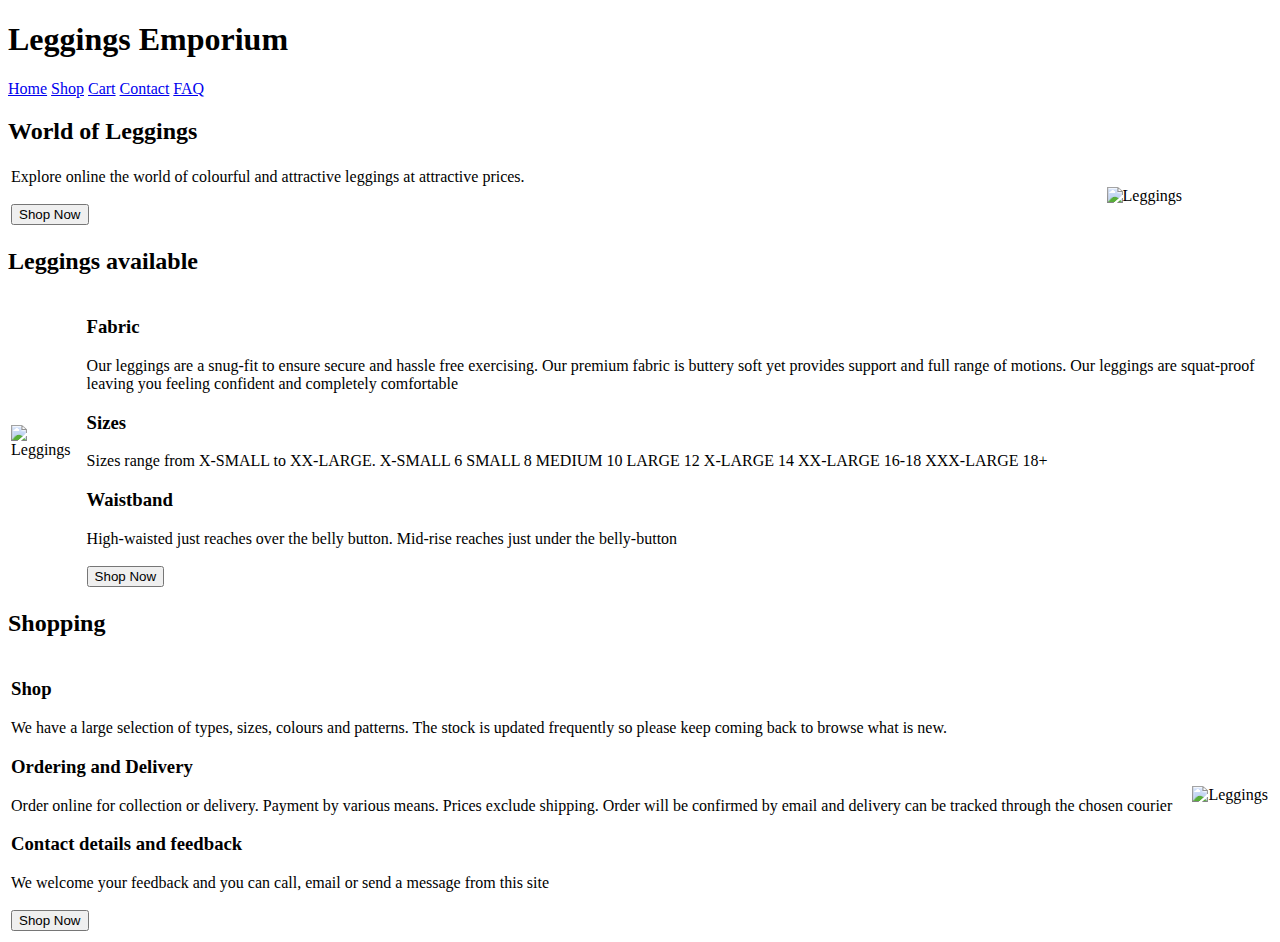
==== index.html @ 8e3c3dce "Add files via upload" ====
﻿<!DOCTYPE html>
<html>
<head>
    <title>Leggings Emporium</title>
    <link rel="icon" type="image/x-icon" href="ïmages/favicon.jpg">
    <link rel="stylesheet" href="css/style.css">
    <!--<script src="js/main.js" async></script>-->
</head>
<body>
    <header>
        <h1>Leggings Emporium</h1>
        <!--<div class="cart-icon">-->
            <!--<i class="shopping-cart"></i>-->
            <!--<span class="cart-count">0</span>
        </div>-->
    </header>
    <nav>
        <a href="index.html">Home</a>
        <a href="shop.html">Shop</a>
        <a href="cart.html">Cart</a>
        <a href="#">Contact</a>
        <a href="#">FAQ</a>
    </nav>
    <main>
        <h2>World of Leggings</h2>
        <table style="width: 100%">
            <tr>
                <td>
                    Explore online the world of colourful and attractive leggings at
                    attractive prices.
                    <br><br>
                    <a href="shop.html"><button>Shop Now</button></a>
                    <br>
                </td>
                <td>
                    <img alt="Leggings" src="ïmages/SImone1a.jpeg" height="400">
                </td>
            </tr>
        </table>
        <h2>Leggings available</h2>
        <table style="width: 100%">
            <tr>
                <td>
                    <img alt="Leggings" src="ïmages/Simone 2a.png" height="400">
                </td>
                <td>
                    <div class="leggings">
                        <h3>Fabric</h3>

                        Our leggings are a snug-fit to ensure secure and hassle free exercising.
                        Our premium fabric is buttery soft yet provides support and full range of motions.
                        Our leggings are squat-proof leaving you feeling confident and completely comfortable

                        <h3>Sizes</h3>

                        Sizes range from X-SMALL to XX-LARGE.

                        X-SMALL	    6
                        SMALL	    8
                        MEDIUM	    10
                        LARGE	    12
                        X-LARGE	    14
                        XX-LARGE	16-18
                        XXX-LARGE	18+

                        <h3>Waistband</h3>

                        High-waisted just reaches over the belly button.
                        Mid-rise reaches just under the belly-button
                    </div>
                    <br>
                    <a href="shop.html"><button>Shop Now</button></a>
                    <br>
                </td>
            </tr>
        </table>
        <h2>Shopping</h2>
        <table style="width: 100%">
            <tr>
                <td>
                    <div class="leggings">
                        <h3>Shop</h3>

                        We have a large selection of types, sizes, colours and patterns.
                        The stock is updated frequently so please keep coming back to browse what is new.

                        <h3>Ordering and Delivery</h3>

                        Order online for collection or delivery. Payment by various means.
                        Prices exclude shipping. Order will be confirmed by email and delivery can be tracked through the chosen courier

                        <h3> Contact details and feedback</h3>

                        We welcome your feedback and you can call, email or send a message from this site

                    </div>
                    <br>
                    <a href="shop.html"><button>Shop Now</button></a>
                    <br>
                </td>
                <td>
                    <img alt="Leggings" src="ïmages/Simone3a.jpeg" height="400">
                </td>
            </tr>
        </table>


        <!--<table style="width: 100%">
        <tr>
            <td style="width: 286px">
                <img alt="Leggings 2" height="369" src="ïmages/Leggings Black.jpeg" width="278" />
            </td>
            <td style="width: 285px">
                <img alt="Leggings 1" src="ïmages/Leggings Red.jpeg" width="278" />
            </td>
            <td style="width: 188px">
                <img alt="Leggings 3" src="ïmages/Leggings Red.jpeg" width="278" />
            </td>
            <td>&nbsp;</td>
        </tr>
        <tr>
            <td style="width: 286px">Desciption</td>
            <td style="width: 285px">Description</td>
            <td style="width: 285px">Description</td>
            <td>&nbsp;</td>
        </tr>
        <tr>
            <td style="width: 286px">92% Polyester, 8% Spandex</td>
            <td style="width: 285px">Elastic waistband", 2" waist seam</td>
            <td style="width: 285px">&nbsp;</td>
            <td>&nbsp;</td>
        </tr>
        <tr>
            <td style="width: 286px">Size</td>
            <td style="width: 285px">Size </td>
            <td style="width: 285px">Size </td>
            <td>&nbsp;</td>
        </tr>
        <tr>
            <td style="width: 286px">R299</td>
            <td style="width: 285px">R199</td>
            <td style="width: 285px">R399</td>
            <td>&nbsp;</td>
        </tr>
        <tr>
            <td style="width: 286px">
                <div class="product">
                    <label for="stock1">Stock:</label>
                    <input type="text" id="stock1" name="stock1" value="30" size="3" style="background-color:ButtonFace; border:medium" readonly>
                    <label for="quantity1">Qty:</label>
                    <input type="number" id="quantity1" name="quantity1" value="1" min="0" max="999">
                    <button class="max-qty" data-name="Leggings 1">Max</button>
                    <button class="add-to-cart" data-price="199" data-name="Leggings 1">Add to Cart</button>
                </div>
            </td>
            <td style="width: 285px">
                <div class="product">
                    <label for="stock2">Stock:</label>
                    <input type="text" id="stock2" name="stock2" value="5" size="3" style="background-color:ButtonFace; border:medium" readonly>
                    <label for="quantity2">Qty:</label>
                    <input type="number" id="quantity2" name="quantity2" value="1" min="0" max="999">
                    <button class="max-qty" data-name="Leggings 2">Max</button>
                    <button class="add-to-cart" data-price="299" data-name="Leggings 2">Add to Cart</button>
                </div>
            </td>
            <td style="width: 286px">
                <div class="product">
                    <label for="stock3">Stock:</label>
                    <input type="text" id="stock3" name="stock3" value="15" size="3" style="background-color:ButtonFace; border:medium" readonly>
                    <label for="quantity3">Qty:</label>
                    <input type="number" id="quantity3" name="quantity3" value="1" min="0" max="999">
                    <button class="max-qty" data-name="Leggings 3">Max</button>
                    <button class="add-to-cart" data-price="299" data-name="Leggings 3">Add to Cart</button>
                </div>
            </td>
            <td>&nbsp;</td>
        </tr>
        <tr>
            <td style="width: 286px">
            </td>
            <td style="width: 285px">
            </td>
            <td style="width: 285px">&nbsp;</td>
            <td>&nbsp;</td>
        </tr>
    </table>-->
    <!--<div class="cart">
        <h2>Shopping Cart</h2>
        <div class="cart-items">
            Cart items will be added here dynamically
        </div>
        <p>Total: R0</p>
        <a href="cart.html"><button>Checkout</button></a>
    </div>-->
    </main>
</body>
</html>
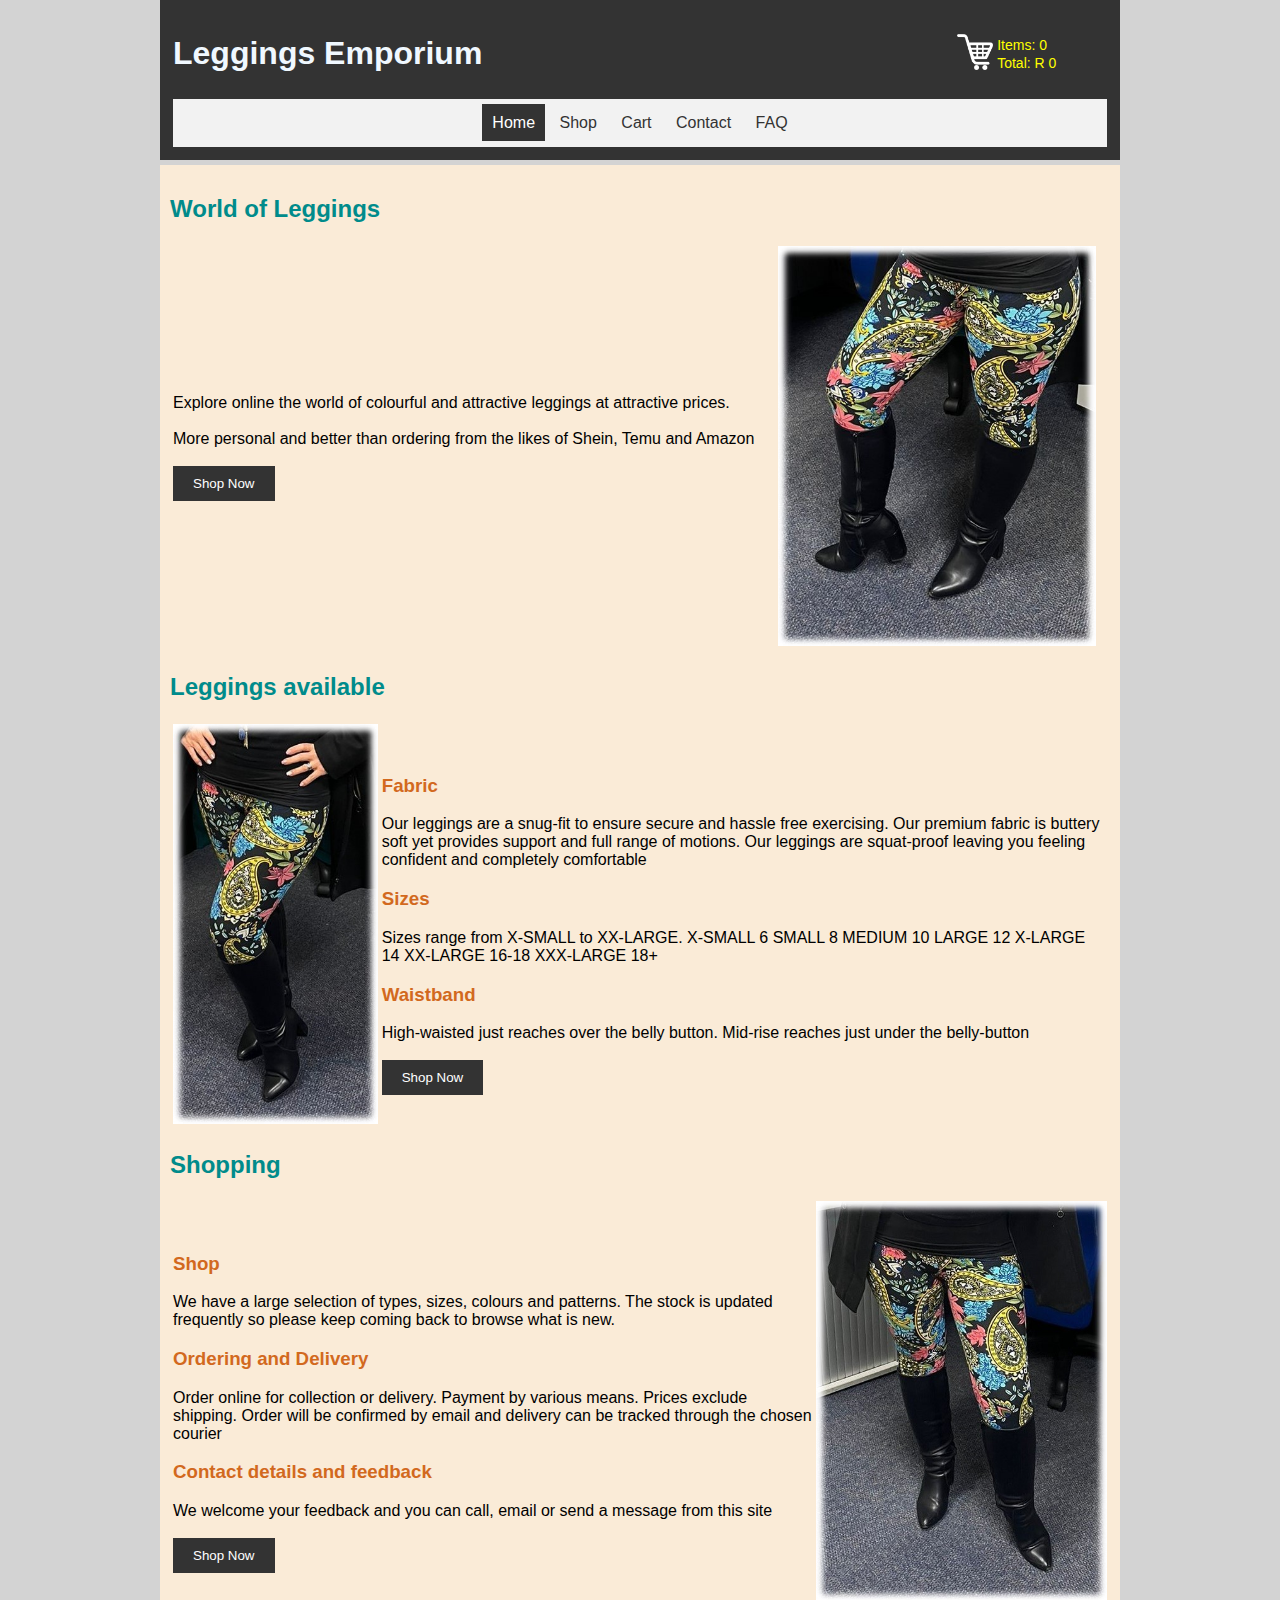
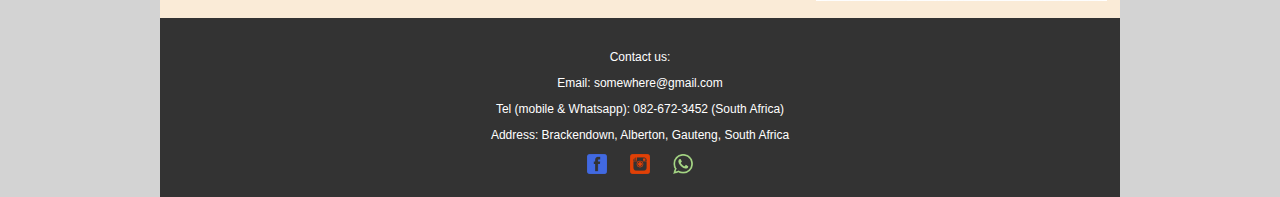
==== commit 3788d366: "Add files via upload" ====
--- a/index.html
+++ b/index.html
@@ -4,23 +4,37 @@
     <title>Leggings Emporium</title>
     <link rel="icon" type="image/x-icon" href="ïmages/favicon.jpg">
     <link rel="stylesheet" href="css/style.css">
-    <!--<script src="js/main.js" async></script>-->
+    <link rel="stylesheet" href="css/shop.css">
 </head>
 <body>
     <header>
-        <h1>Leggings Emporium</h1>
-        <!--<div class="cart-icon">-->
-            <!--<i class="shopping-cart"></i>-->
-            <!--<span class="cart-count">0</span>
-        </div>-->
+        <table width="100%">
+            <tr>
+                <td>
+                    <h1>Leggings Emporium</h1>
+                </td>
+                <td class="cart-pic">
+                    <a href="cart.html"><img src="ïmages/shopping-cart-64.png"></a>
+                </td>
+                <td class="cart-status">
+                    <span class="cart-count">Items: 0</span>
+                    <br />
+                    <span class="total">Total: R 0 </span>
+                </td>
+            </tr>
+            <tr>
+                <td colspan="3">
+                    <nav>
+                        <a class="active" href="index.html">Home</a>
+                        <a href="shop.html">Shop</a>
+                        <a href="cart.html">Cart</a>
+                        <a href="#">Contact</a>
+                        <a href="#">FAQ</a>
+                    </nav>
+                </td>
+            </tr>
+        </table>
     </header>
-    <nav>
-        <a href="index.html">Home</a>
-        <a href="shop.html">Shop</a>
-        <a href="cart.html">Cart</a>
-        <a href="#">Contact</a>
-        <a href="#">FAQ</a>
-    </nav>
     <main>
         <h2>World of Leggings</h2>
         <table style="width: 100%">
@@ -28,12 +42,14 @@
                 <td>
                     Explore online the world of colourful and attractive leggings at
                     attractive prices.
+                    <br /><br />
+                    More personal and better than ordering from the likes of Shein, Temu and Amazon
                     <br><br>
-                    <a href="shop.html"><button>Shop Now</button></a>
+                    <a href="shop.html"><button class="shop-page">Shop Now</button></a>
                     <br>
                 </td>
                 <td>
-                    <img alt="Leggings" src="ïmages/SImone1a.jpeg" height="400">
+                    <img alt="Leggings" src="ïmages/Picture2.jpg" height="400">
                 </td>
             </tr>
         </table>
@@ -41,7 +57,7 @@
         <table style="width: 100%">
             <tr>
                 <td>
-                    <img alt="Leggings" src="ïmages/Simone 2a.png" height="400">
+                    <img alt="Leggings" src="ïmages/Picture1.jpg" height="400">
                 </td>
                 <td>
                     <div class="leggings">
@@ -69,7 +85,7 @@
                         Mid-rise reaches just under the belly-button
                     </div>
                     <br>
-                    <a href="shop.html"><button>Shop Now</button></a>
+                    <a href="shop.html"><button class="shop-page">Shop Now</button></a>
                     <br>
                 </td>
             </tr>
@@ -95,103 +111,37 @@
 
                     </div>
                     <br>
-                    <a href="shop.html"><button>Shop Now</button></a>
+                    <a href="shop.html"><button class="shop-page">Shop Now</button></a>
                     <br>
                 </td>
                 <td>
-                    <img alt="Leggings" src="ïmages/Simone3a.jpeg" height="400">
+                    <img alt="Leggings" src="ïmages/Picture4.jpg" height="400">
                 </td>
             </tr>
         </table>
-
-
-        <!--<table style="width: 100%">
-        <tr>
-            <td style="width: 286px">
-                <img alt="Leggings 2" height="369" src="ïmages/Leggings Black.jpeg" width="278" />
-            </td>
-            <td style="width: 285px">
-                <img alt="Leggings 1" src="ïmages/Leggings Red.jpeg" width="278" />
-            </td>
-            <td style="width: 188px">
-                <img alt="Leggings 3" src="ïmages/Leggings Red.jpeg" width="278" />
-            </td>
-            <td>&nbsp;</td>
-        </tr>
-        <tr>
-            <td style="width: 286px">Desciption</td>
-            <td style="width: 285px">Description</td>
-            <td style="width: 285px">Description</td>
-            <td>&nbsp;</td>
-        </tr>
-        <tr>
-            <td style="width: 286px">92% Polyester, 8% Spandex</td>
-            <td style="width: 285px">Elastic waistband", 2" waist seam</td>
-            <td style="width: 285px">&nbsp;</td>
-            <td>&nbsp;</td>
-        </tr>
-        <tr>
-            <td style="width: 286px">Size</td>
-            <td style="width: 285px">Size </td>
-            <td style="width: 285px">Size </td>
-            <td>&nbsp;</td>
-        </tr>
-        <tr>
-            <td style="width: 286px">R299</td>
-            <td style="width: 285px">R199</td>
-            <td style="width: 285px">R399</td>
-            <td>&nbsp;</td>
-        </tr>
-        <tr>
-            <td style="width: 286px">
-                <div class="product">
-                    <label for="stock1">Stock:</label>
-                    <input type="text" id="stock1" name="stock1" value="30" size="3" style="background-color:ButtonFace; border:medium" readonly>
-                    <label for="quantity1">Qty:</label>
-                    <input type="number" id="quantity1" name="quantity1" value="1" min="0" max="999">
-                    <button class="max-qty" data-name="Leggings 1">Max</button>
-                    <button class="add-to-cart" data-price="199" data-name="Leggings 1">Add to Cart</button>
-                </div>
-            </td>
-            <td style="width: 285px">
-                <div class="product">
-                    <label for="stock2">Stock:</label>
-                    <input type="text" id="stock2" name="stock2" value="5" size="3" style="background-color:ButtonFace; border:medium" readonly>
-                    <label for="quantity2">Qty:</label>
-                    <input type="number" id="quantity2" name="quantity2" value="1" min="0" max="999">
-                    <button class="max-qty" data-name="Leggings 2">Max</button>
-                    <button class="add-to-cart" data-price="299" data-name="Leggings 2">Add to Cart</button>
-                </div>
-            </td>
-            <td style="width: 286px">
-                <div class="product">
-                    <label for="stock3">Stock:</label>
-                    <input type="text" id="stock3" name="stock3" value="15" size="3" style="background-color:ButtonFace; border:medium" readonly>
-                    <label for="quantity3">Qty:</label>
-                    <input type="number" id="quantity3" name="quantity3" value="1" min="0" max="999">
-                    <button class="max-qty" data-name="Leggings 3">Max</button>
-                    <button class="add-to-cart" data-price="299" data-name="Leggings 3">Add to Cart</button>
-                </div>
-            </td>
-            <td>&nbsp;</td>
-        </tr>
-        <tr>
-            <td style="width: 286px">
-            </td>
-            <td style="width: 285px">
-            </td>
-            <td style="width: 285px">&nbsp;</td>
-            <td>&nbsp;</td>
-        </tr>
-    </table>-->
-    <!--<div class="cart">
-        <h2>Shopping Cart</h2>
-        <div class="cart-items">
-            Cart items will be added here dynamically
-        </div>
-        <p>Total: R0</p>
-        <a href="cart.html"><button>Checkout</button></a>
-    </div>-->
     </main>
+    <footer>
+        <p>Contact us:</p>
+        <p>Email: somewhere@gmail.com</p>
+        <p>Tel (mobile & Whatsapp): 082-672-3452 (South Africa)<p>
+        <p>Address: Brackendown, Alberton, Gauteng, South Africa</p>
+        <a href="#"><img src="ïmages/facebook-3-xl.png" width="20" /></a>
+        <a href="#"><img src="ïmages/instagram-3-xl.png" width="20" /></a>
+        <a href="#"><img src="ïmages/whatsapp-xl.png" width="20" /></a>
+    </footer>
+    <script defer>
+        window.addEventListener('load', function () {
+            const input2 = document.querySelector(".cart-count");
+            const input3 = document.querySelector(".total");
+            if (window.sessionStorage.getItem('inputValue1') != null) {
+                input2.innerHTML = window.sessionStorage.getItem('inputValue1');
+                input3.innerHTML = window.sessionStorage.getItem('inputValue2');
+            }
+            else {
+                window.sessionStorage.setItem('inputValue1', input2.innerHTML);
+                window.sessionStorage.setItem('inputValue2', input3.innerHTML);
+            }
+        });
+    </script>
 </body>
 </html>--- a/css/style.css
+++ b/css/style.css
@@ -0,0 +1,204 @@
+﻿html {
+    background-color:lightgray;
+}
+body {
+    /*position: relative;*/
+    font-family: Arial, sans-serif;
+    margin: auto;
+    padding: 0;
+    max-width: 960px;
+}
+
+main {
+    padding: 10px;
+    margin-top: 165px;
+    background-color: antiquewhite;
+}
+
+header {
+    position: fixed;
+    top: 0;
+/*    left: 10px;
+    max-width: 940px;*/
+    width: 940px;
+    background-color: #333;
+    color: aliceblue;
+    height: 140px;
+    padding: 10px;
+    display: flex;
+/*    justify-content: space-between;
+    justify-content: center;
+    align-items: center;*/
+    z-index: 999;
+}
+
+.header-image {
+/*    width: 940px;
+    height: 120px;
+    margin:auto;
+    padding: 10px;*/
+/*    background-image: url(../images/Leggingsheader.png);
+    background-size: contain;
+    background-repeat: no-repeat;*/
+    /*opacity: 0.7;*/
+}
+
+nav {
+    background-color: #f2f2f2;
+    padding: 15px;
+    text-align: center;
+}
+    nav a {
+        color: #333;
+        text-decoration: none;
+        padding: 10px;
+    }
+        nav a:hover {
+            background-color: #333;
+            /*padding: 10px;*/
+            color: #fff;
+        }
+        nav a.active {
+            background-color: #333;
+            padding: 10px;
+            color: #fff;
+        }
+
+
+
+h1 {
+    /*text-align:left;*/
+}
+
+h2 {
+    color:darkcyan;
+}
+
+h3 {
+    color:chocolate;
+}
+.shop-page {
+    background-color: #333;
+    color: #fff;
+    border: none;
+    padding: 10px 20px;
+    cursor: pointer;
+}
+
+footer {
+    position: relative;
+    bottom: 0;
+    left: 0;
+    max-width: 960px;
+    background-color: #333;
+    color: #fff;
+    padding: 20px;
+    text-align: center;
+    font-size: 12px;
+}
+
+    footer a {
+        color: #fff;
+        text-decoration: none;
+        margin: 0 10px;
+    }
+
+.cart-itemlist {
+    /*text-align:center;*/
+    vertical-align: top;
+    padding-left: 20px;
+    background-color: #f2f2f2;
+}
+
+.checkout {
+    background-color: #f2f2f2;
+    padding: 5px;
+    text-align: left;
+    width: 95%;
+}
+
+    .checkout h2 {
+        margin-top: 0;
+    }
+
+    .checkout label {
+        display: block;
+        margin-top: 10px;
+        margin-bottom: 0px;
+        font-size: 14px;
+    }
+
+    .checkout input,
+    .checkout select {
+        width: 80%;
+        height: 10px;
+        padding: 10px;
+        margin-bottom: 0px;
+        border: 1px solid #ccc;
+        border-radius: 4px;
+    }
+
+    .checkout button {
+        background-color: #333;
+        color: #fff;
+        border: none;
+        padding: 10px 20px;
+        cursor: pointer;
+    }
+
+.checkoutcol{
+    vertical-align: top;
+}
+
+.cart-totals {
+    width: 40%;
+    padding-top: 20px;
+    margin-left: 230px;
+}
+.t_price, .t_items, .t_wgtper, .t_wgt, .t_del, .t_all {
+    text-align: right;
+}
+
+.t_all {
+    font-weight: bold;
+}
+.payment {
+    background-color: #f2f2f2;
+    padding: 5px;
+    text-align: left;
+    width: 30%;
+}
+
+    .payment h2 {
+        margin-top: 0;
+    }
+
+    .payment label {
+        display: block;
+        margin-top:10px;
+        margin-bottom: 0px;
+        font-size: 14px;
+    }
+
+    .payment input,
+    .payment select {
+        width: 80%;
+        padding: 0px;
+        margin-bottom: 0px;
+        border: 1px solid #ccc;
+        border-radius: 4px;
+    }
+
+#card-number, #expiration-date, #cvv {
+    height: 30px;
+    
+}
+
+    .payment button {
+        background-color: #333;
+        color: #fff;
+        border: none;
+        padding: 10px 20px;
+        cursor: pointer;
+    }
+
--- a/css/shop.css
+++ b/css/shop.css
@@ -0,0 +1,206 @@
+﻿
+.image-grid {
+    display: grid;
+    grid-template-columns: repeat(auto-fit, minmax(200px, 1fr));
+    grid-gap: 20px;
+    padding: 20px;
+}
+
+.product {
+    border: 1px solid #ddd;
+    padding: 10px;
+    text-align: center;
+    margin-bottom: 20px;
+}
+
+    .product img {
+        max-width: 100%;
+        height: auto;
+    }
+
+.description {
+    font-size: 12px;
+    color: #666;
+    margin-bottom: 2px;
+}
+
+.additional-text {
+    font-size: 12px;
+    color: #888;
+    margin-bottom: 0px;
+}
+
+.size {
+    font-size: 12px;
+    color: #888;
+    margin-bottom: 0px;
+}
+
+.price {
+    font-size: 14px;
+    font-weight: bold;
+    color: #4CAF50;
+    margin-bottom: 0px;
+}
+
+.stock {
+    font-size: 14px;
+    font-weight: bold;
+    color: #4CAF50;
+    margin-bottom: 0px;
+}
+
+input {
+    border-width: 1px;
+    /*background-color: ButtonFace;*/
+}
+.max-qty {
+    margin-left: 2px;
+    height: 25px;
+    padding: 6px 6px;
+    font-size: 12px;
+    background-color: lightseagreen;
+    color: black;
+    border: none;
+    cursor: pointer;
+}
+
+.reset {
+    margin-left: 2px;
+    padding: 6px 6px;
+    height: 25px;
+    font-size: 12px;
+    background-color: lightseagreen;
+    color: black;
+    border: none;
+    cursor: pointer;
+}
+    .reset.active {
+        color: greenyellow
+    }
+
+.add-to-cart {
+    background-image: url(../images/shopping-cart.png);
+    padding: 6px 6px;
+    font-size: 12px;
+    background-color: lightcoral;
+    color: black;
+    border: none;
+    cursor: pointer;
+}
+
+.image-container {
+    display: flex;
+    flex-direction: column;
+    align-items: center;
+    text-align: center;
+}
+
+    .image-container img {
+        max-width: 100%;
+        height: 300px;
+        margin-bottom: 10px;
+    }
+
+    .image-container p {
+        margin: 5px 0;
+    }
+
+    .image-container button {
+        margin-top: 5px;
+    }
+.intro {
+    font-size: 14px;
+}
+.cart-status {
+    color: aqua;
+    text-align: left;
+    /*border: dotted;*/
+    width: 12%;
+}
+
+.cart-amt {
+    font-size: 12px;
+}
+
+.cart-pic {
+    text-align: right;
+    /*border:dotted;*/
+    width: 10%;
+}
+    .cart-pic img {
+        width: 36px;
+    }
+
+.cart-icon {
+    font-size: 24px;
+    cursor: pointer;
+}
+
+
+.cart-count {
+    color:yellow;
+    font-size:14px;
+}
+
+.total {
+    color: yellow;
+    font-size: 14px;
+}
+
+.cart {
+    background-color: #f2f2f2;
+    padding: 20px;
+    text-align: right;
+}
+
+    .cart button {
+        background-color: #333;
+        color: #fff;
+        border: none;
+        padding: 10px 20px;
+        cursor: pointer;
+    }
+
+.cart-items {
+    text-align: left;
+    margin-bottom: 20px;
+}
+
+    .cart-items p {
+        margin: 5px 0;
+        display: flex;
+        justify-content: space-between;
+        align-items: center;
+    }
+
+        .cart-items p span {
+            margin-right: 10px;
+        }
+
+        .cart-items p button {
+            background-color: #c00;
+            color: #fff;
+            border: none;
+            padding: 5px 10px;
+            cursor: pointer;
+        }
+
+.sort-options {
+    margin: 0px;
+    text-align: center;
+}
+
+    .sort-options button {
+        padding: 6px 6px;
+        font-size: 14px;
+        background-color: lightseagreen;
+        color: white;
+        border: none;
+        cursor: pointer;
+        margin: 0 5px;
+    }
+
+        .sort-options button.active {
+            color: greenyellow;
+        }
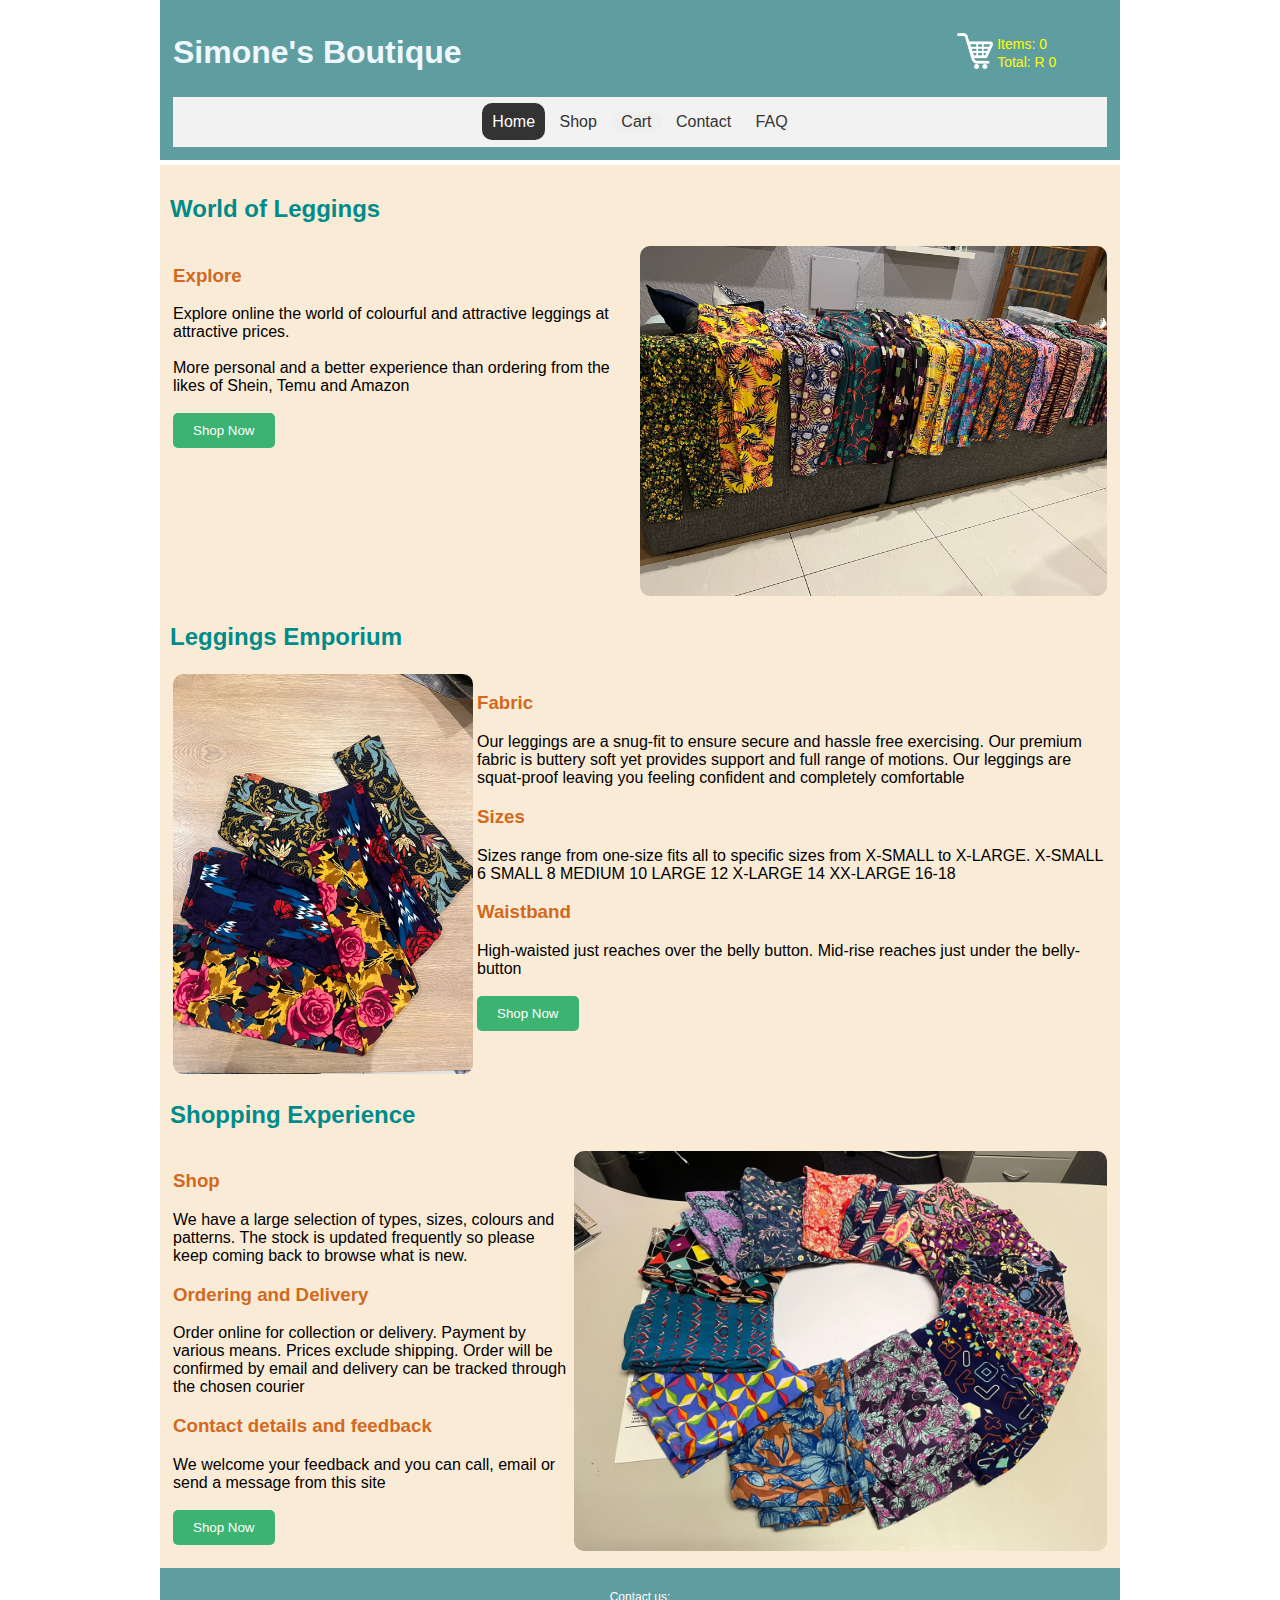
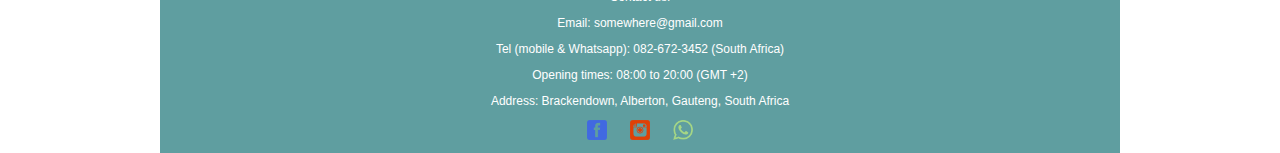
==== commit 4ff278bb: "Add files via upload" ====
--- a/index.html
+++ b/index.html
@@ -1,7 +1,7 @@
 ﻿<!DOCTYPE html>
 <html>
 <head>
-    <title>Leggings Emporium</title>
+    <title>Simone's Boutique</title>
     <link rel="icon" type="image/x-icon" href="ïmages/favicon.jpg">
     <link rel="stylesheet" href="css/style.css">
     <link rel="stylesheet" href="css/shop.css">
@@ -11,7 +11,7 @@
         <table width="100%">
             <tr>
                 <td>
-                    <h1>Leggings Emporium</h1>
+                    <h1>Simone's Boutique</h1>
                 </td>
                 <td class="cart-pic">
                     <a href="cart.html"><img src="ïmages/shopping-cart-64.png"></a>
@@ -27,9 +27,10 @@
                     <nav>
                         <a class="active" href="index.html">Home</a>
                         <a href="shop.html">Shop</a>
-                        <a href="cart.html">Cart</a>
-                        <a href="#">Contact</a>
-                        <a href="#">FAQ</a>
+                        <button type="button" class="cart-btn" onclick="gotoCart()">Cart</button>
+                        <!--<a href="cart.html" class="cart-status">Cart</a>-->
+                        <a href="contact.html">Contact</a>
+                        <a href="FAQ.html">FAQ</a>
                     </nav>
                 </td>
             </tr>
@@ -38,26 +39,28 @@
     <main>
         <h2>World of Leggings</h2>
         <table style="width: 100%">
-            <tr>
+            <tr style="vertical-align:top">
                 <td>
+                    <h3>Explore</h3>
+
                     Explore online the world of colourful and attractive leggings at
                     attractive prices.
                     <br /><br />
-                    More personal and better than ordering from the likes of Shein, Temu and Amazon
+                    More personal and a better experience than ordering from the likes of Shein, Temu and Amazon
                     <br><br>
                     <a href="shop.html"><button class="shop-page">Shop Now</button></a>
                     <br>
                 </td>
                 <td>
-                    <img alt="Leggings" src="ïmages/Picture2.jpg" height="400">
+                    <img alt="Leggings" src="ïmages/Leggings All.jpeg" height="350">
                 </td>
             </tr>
         </table>
-        <h2>Leggings available</h2>
+        <h2>Leggings Emporium</h2>
         <table style="width: 100%">
-            <tr>
+            <tr style="vertical-align:top">
                 <td>
-                    <img alt="Leggings" src="ïmages/Picture1.jpg" height="400">
+                    <img alt="Leggings" src="ïmages/Leggings Varius.jpeg" height="400">
                 </td>
                 <td>
                     <div class="leggings">
@@ -69,7 +72,7 @@
 
                         <h3>Sizes</h3>
 
-                        Sizes range from X-SMALL to XX-LARGE.
+                        Sizes range from one-size fits all to specific sizes from X-SMALL to X-LARGE.
 
                         X-SMALL	    6
                         SMALL	    8
@@ -77,7 +80,6 @@
                         LARGE	    12
                         X-LARGE	    14
                         XX-LARGE	16-18
-                        XXX-LARGE	18+
 
                         <h3>Waistband</h3>
 
@@ -90,9 +92,9 @@
                 </td>
             </tr>
         </table>
-        <h2>Shopping</h2>
+        <h2>Shopping Experience</h2>
         <table style="width: 100%">
-            <tr>
+            <tr style="vertical-align:top">
                 <td>
                     <div class="leggings">
                         <h3>Shop</h3>
@@ -115,20 +117,29 @@
                     <br>
                 </td>
                 <td>
-                    <img alt="Leggings" src="ïmages/Picture4.jpg" height="400">
+                    <img alt="Leggings" src="ïmages/Leggings Various3.jpeg" height="400">
                 </td>
             </tr>
         </table>
+        <dialog class="modal" id="modal">
+            <p style="margin-top:auto">
+                <img class="cart-status" src="ïmages/shopping-cart-64.png">
+                No items added to the Cart yet
+            </p>
+            <button class="modalbutton">Close</button>
+        </dialog>
     </main>
     <footer>
         <p>Contact us:</p>
         <p>Email: somewhere@gmail.com</p>
         <p>Tel (mobile & Whatsapp): 082-672-3452 (South Africa)<p>
+        <p>Opening times: 08:00 to 20:00 (GMT +2)</p>
         <p>Address: Brackendown, Alberton, Gauteng, South Africa</p>
         <a href="#"><img src="ïmages/facebook-3-xl.png" width="20" /></a>
         <a href="#"><img src="ïmages/instagram-3-xl.png" width="20" /></a>
         <a href="#"><img src="ïmages/whatsapp-xl.png" width="20" /></a>
     </footer>
+    <script src="js/common.js"></script>
     <script defer>
         window.addEventListener('load', function () {
             const input2 = document.querySelector(".cart-count");
@@ -142,6 +153,9 @@
                 window.sessionStorage.setItem('inputValue2', input3.innerHTML);
             }
         });
+         
+
+
     </script>
 </body>
 </html>--- a/css/style.css
+++ b/css/style.css
@@ -1,5 +1,8 @@
 ﻿html {
-    background-color:lightgray;
+    background-color: white;
+    font-family:sans-serif;
+    /*font: Inter*/
+    /*1.2K Roboto 401 Poppins 678 Montserrat 156 Fira Sans Sans serif*/
 }
 body {
     /*position: relative;*/
@@ -14,34 +17,42 @@
     margin-top: 165px;
     background-color: antiquewhite;
 }
+    main img {
+        border-radius: 10px;
+    }
 
 header {
     position: fixed;
     top: 0;
-/*    left: 10px;
-    max-width: 940px;*/
     width: 940px;
-    background-color: #333;
+    background-color: cadetblue;
     color: aliceblue;
     height: 140px;
     padding: 10px;
     display: flex;
-/*    justify-content: space-between;
-    justify-content: center;
-    align-items: center;*/
     z-index: 999;
+/*    background-image: url(images/Leggingsheader.png);
+    background-size: contain;
+    background-repeat: no-repeat;*/
 }
 
-.header-image {
-/*    width: 940px;
-    height: 120px;
-    margin:auto;
-    padding: 10px;*/
-/*    background-image: url(../images/Leggingsheader.png);
-    background-size: contain;
-    background-repeat: no-repeat;*/
-    /*opacity: 0.7;*/
+.cart-btn {
+    border: none;
+    font-size: 16px;
+    padding-left: 10px;
+    padding-right: 10px;
+    /*height:30px;*/
+    color: #333;
+    border-radius: 10px;
 }
+    .cart-btn:hover, .cart-btn:active {
+        background-color: #333;
+        color: #fff;
+        margin-top: -10px;
+        margin-bottom: -10px;
+        padding: 10px;
+        border-radius: 10px;
+    }
 
 nav {
     background-color: #f2f2f2;
@@ -52,23 +63,26 @@
         color: #333;
         text-decoration: none;
         padding: 10px;
+        border-radius: 10px;
     }
         nav a:hover {
             background-color: #333;
-            /*padding: 10px;*/
+            padding: 10px;
             color: #fff;
+            border-radius: 10px;
         }
         nav a.active {
             background-color: #333;
             padding: 10px;
             color: #fff;
-        }
+            border-radius: 10px;
+            /*}
 
 
 
 h1 {
     /*text-align:left;*/
-}
+        }
 
 h2 {
     color:darkcyan;
@@ -78,21 +92,26 @@
     color:chocolate;
 }
 .shop-page {
-    background-color: #333;
+    background-color: mediumseagreen;
     color: #fff;
     border: none;
     padding: 10px 20px;
     cursor: pointer;
+    border-radius: 5px;
 }
+    .shop-page:hover {
+        color:yellow;
+    }
+
 
 footer {
     position: relative;
     bottom: 0;
     left: 0;
     max-width: 960px;
-    background-color: #333;
+    background-color: cadetblue;
     color: #fff;
-    padding: 20px;
+    padding: 10px;
     text-align: center;
     font-size: 12px;
 }
@@ -103,102 +122,39 @@
         margin: 0 10px;
     }
 
-.cart-itemlist {
-    /*text-align:center;*/
-    vertical-align: top;
-    padding-left: 20px;
-    background-color: #f2f2f2;
+
+
+.modal {
+    max-width: 200px;
+    & > * {
+    margin: 0 0 20px 0;
 }
 
-.checkout {
-    background-color: #f2f2f2;
-    padding: 5px;
-    text-align: left;
-    width: 95%;
+.modal::backdrop {
+    background: rgb(0 0 0 / 0.4);
 }
 
-    .checkout h2 {
-        margin-top: 0;
-    }
-
-    .checkout label {
-        display: block;
-        margin-top: 10px;
-        margin-bottom: 0px;
-        font-size: 14px;
-    }
-
-    .checkout input,
-    .checkout select {
-        width: 80%;
-        height: 10px;
-        padding: 10px;
-        margin-bottom: 0px;
-        border: 1px solid #ccc;
-        border-radius: 4px;
-    }
-
-    .checkout button {
-        background-color: #333;
-        color: #fff;
-        border: none;
-        padding: 10px 20px;
-        cursor: pointer;
-    }
-
-.checkoutcol{
-    vertical-align: top;
+.modalbutton {
+    float:right;
+    height: 30px;
+    border: 0;
+    width: 80px;
+    cursor: pointer;
+    background: lightseagreen;
+    color: black;
+    font-weight: bold;
+    padding: 0px;
+    /*border: 1px solid #ccc;*/
+    border-radius: 4px;
+    margin-bottom: 0px
 }
 
-.cart-totals {
-    width: 40%;
-    padding-top: 20px;
-    margin-left: 230px;
-}
-.t_price, .t_items, .t_wgtper, .t_wgt, .t_del, .t_all {
-    text-align: right;
+.cart-status {
+    background-color:darkcyan;
+    float:left;
+    padding:10px;
+    margin-right:10px;
 }
 
-.t_all {
-    font-weight: bold;
-}
-.payment {
-    background-color: #f2f2f2;
-    padding: 5px;
-    text-align: left;
-    width: 30%;
-}
 
-    .payment h2 {
-        margin-top: 0;
-    }
 
-    .payment label {
-        display: block;
-        margin-top:10px;
-        margin-bottom: 0px;
-        font-size: 14px;
-    }
-
-    .payment input,
-    .payment select {
-        width: 80%;
-        padding: 0px;
-        margin-bottom: 0px;
-        border: 1px solid #ccc;
-        border-radius: 4px;
-    }
-
-#card-number, #expiration-date, #cvv {
-    height: 30px;
-    
-}
-
-    .payment button {
-        background-color: #333;
-        color: #fff;
-        border: none;
-        padding: 10px 20px;
-        cursor: pointer;
-    }
-
--- a/css/shop.css
+++ b/css/shop.css
@@ -4,6 +4,7 @@
     grid-template-columns: repeat(auto-fit, minmax(200px, 1fr));
     grid-gap: 20px;
     padding: 20px;
+    border-radius: 10px;
 }
 
 .product {
@@ -11,11 +12,13 @@
     padding: 10px;
     text-align: center;
     margin-bottom: 20px;
+    border-radius: 10px;
 }
 
     .product img {
         max-width: 100%;
         height: auto;
+        /*border-radius: 10px;*/
     }
 
 .description {
@@ -41,6 +44,20 @@
     font-weight: bold;
     color: #4CAF50;
     margin-bottom: 0px;
+    display: flex;
+    justify-content: space-between;
+}
+
+.right {
+    float: right;
+    font-size: 14px;
+    font-weight: bold;
+}
+
+.left {
+    float: left;
+    font-size: 14px;
+    font-weight: bold;
 }
 
 .stock {
@@ -51,48 +68,91 @@
 }
 
 input {
-    border-width: 1px;
+    /*border-width: 1px;*/
+    border: 1px solid #ccc;
+    /*border-radius: 4px;*/
     /*background-color: ButtonFace;*/
 }
+
+input[type='number'] {
+    width: 50px;
+}
+
 .max-qty {
     margin-left: 2px;
     height: 25px;
-    padding: 6px 6px;
-    font-size: 12px;
-    background-color: lightseagreen;
+    padding: 2px 2px;
+    font-size: 12px;
+    /*background-color: lightseagreen;*/
     color: black;
-    border: none;
-    cursor: pointer;
-}
+    border: 1px solid #888;
+    cursor: pointer;
+    border-radius: 5px;
+}
+    .max-qty:hover {
+        color: red;
+    }
 
 .reset {
     margin-left: 2px;
-    padding: 6px 6px;
+    padding: 2px 2px;
     height: 25px;
     font-size: 12px;
-    background-color: lightseagreen;
+    /*background-color: lightseagreen;*/
     color: black;
-    border: none;
-    cursor: pointer;
-}
-    .reset.active {
-        color: greenyellow
-    }
+    border: 1px solid #888;
+    cursor: pointer;
+    border-radius: 5px;
+}
+    .reset:hover {
+        color: red;
+    }
+
+@keyframes gradient {
+    0% {
+        background: radial-gradient(circle at center, rgba( 255, 125, 125, 0 ) 0%, #fff 0%, #fff 100%);
+    }
+    20% {
+        background: radial-gradient(circle at center, rgba( 255, 125, 125, 0.3 ) 19%, #fff 20%, #fff 100%);
+    }
+    40% {
+        background: radial-gradient(circle at center, rgba( 255, 125, 125, 0.4 ) 39%, #fff 40%, #fff 100%);
+    }
+    60% {
+        background: radial-gradient(circle at center, rgba( 255, 125, 125, 0.6 ) 59%, #fff 60%, #fff 100%);
+    }
+    80% {
+        background: radial-gradient(circle at center, rgba( 255, 125, 125, 0.8 ) 79%, #fff 80%, #fff 100%);
+    }
+    100% {
+        color: #fff;
+        background: radial-gradient(circle at center, #f88 99%, #fff 100%, #fff 100%);
+    }
+}
 
 .add-to-cart {
-    background-image: url(../images/shopping-cart.png);
+    /*background-image: url(../images/shopping-cart.png);*/
     padding: 6px 6px;
     font-size: 12px;
     background-color: lightcoral;
     color: black;
     border: none;
     cursor: pointer;
-}
+    border-radius: 7px;
+}
+    .add-to-cart:hover {
+        font-weight: bold;
+    }
+
+    .add-to-cart:after {
+        transition: all 0.5s;
+        background-color: red;
+    }
 
 .image-container {
     display: flex;
     flex-direction: column;
-    align-items: center;
+    /*align-items: center;*/
     text-align: center;
 }
 
@@ -126,7 +186,7 @@
 .cart-pic {
     text-align: right;
     /*border:dotted;*/
-    width: 10%;
+    width: 11%;
 }
     .cart-pic img {
         width: 36px;
@@ -199,6 +259,7 @@
         border: none;
         cursor: pointer;
         margin: 0 5px;
+        border-radius: 5px;
     }
 
         .sort-options button.active {
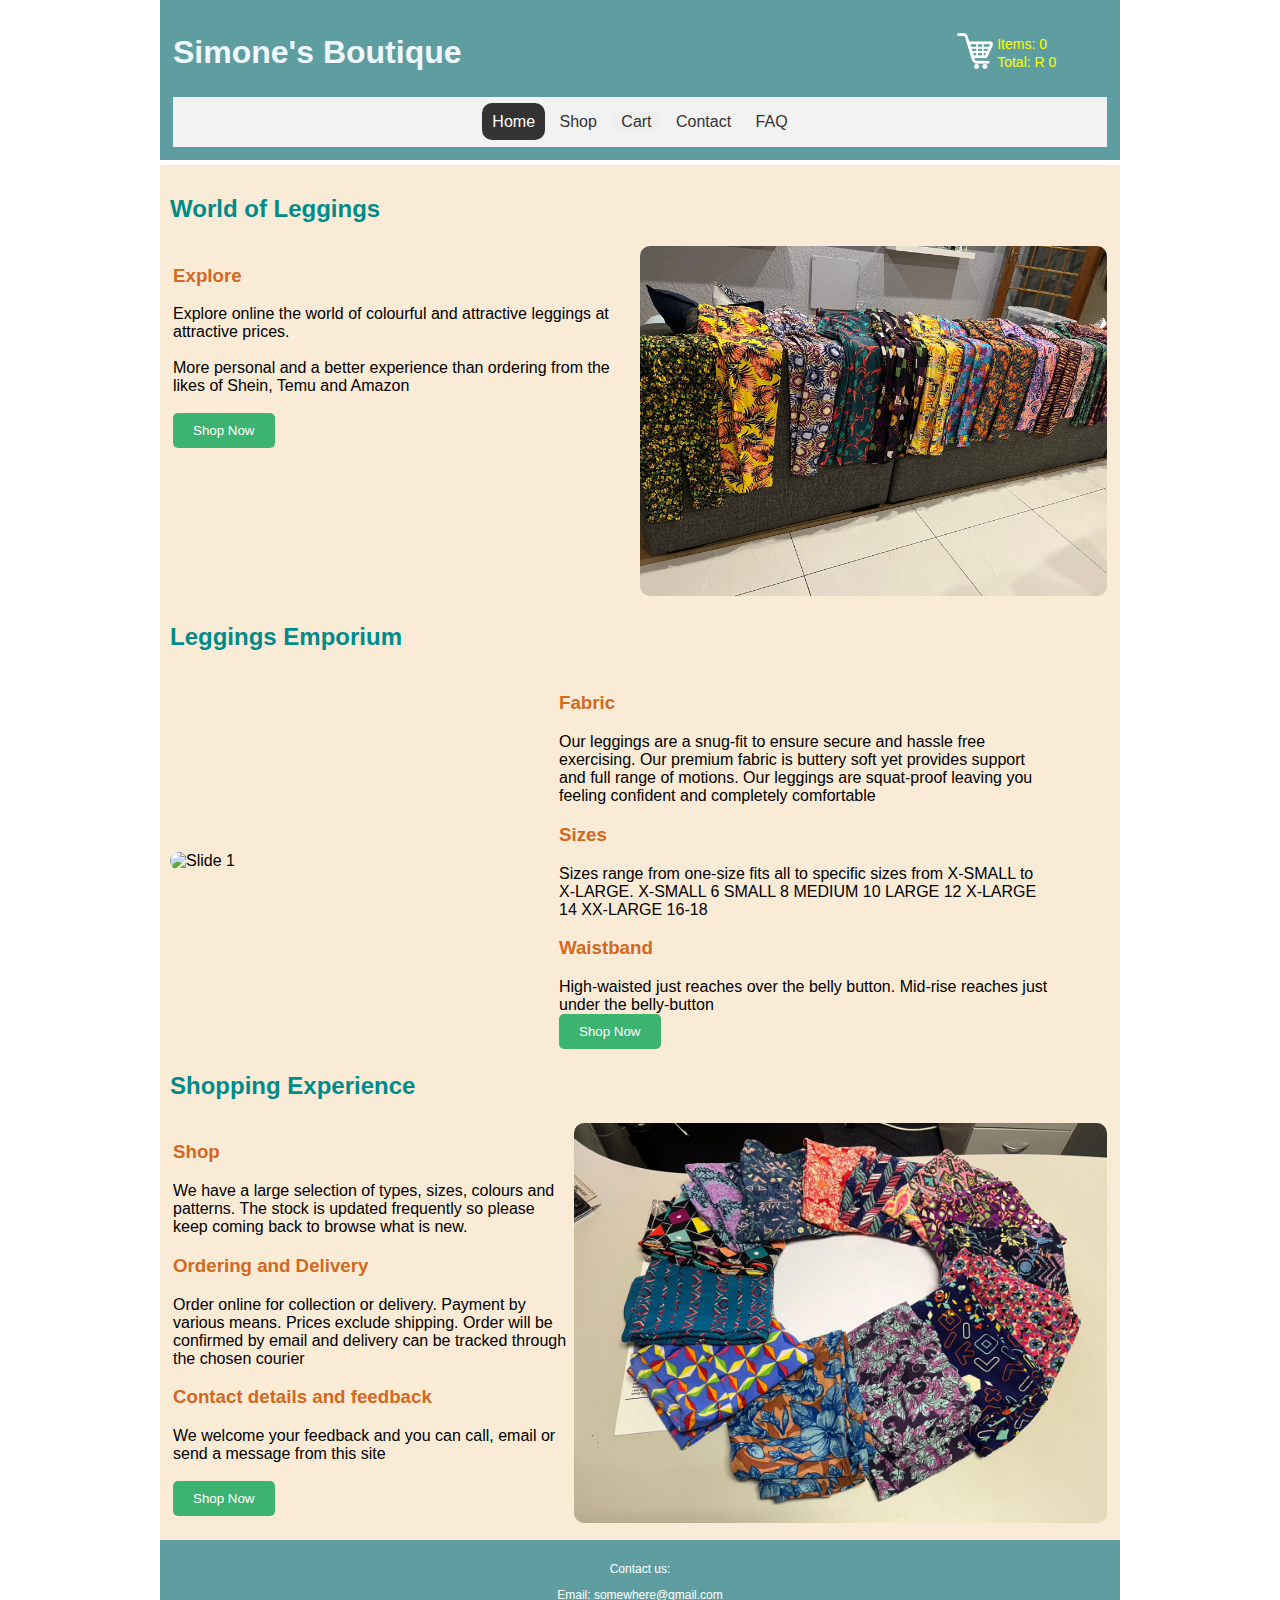
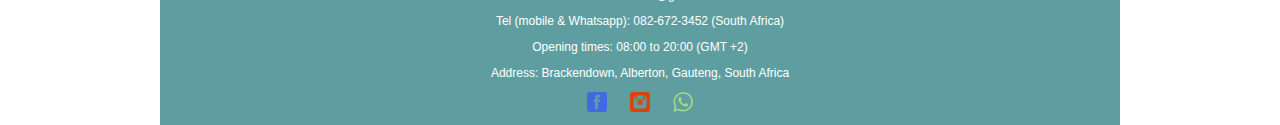
==== commit cf991483: "Add files via upload" ====
--- a/index.html
+++ b/index.html
@@ -5,6 +5,48 @@
     <link rel="icon" type="image/x-icon" href="ïmages/favicon.jpg">
     <link rel="stylesheet" href="css/style.css">
     <link rel="stylesheet" href="css/shop.css">
+    <style>
+        .conveyor-container {
+            display: flex;
+            align-items: center;
+        }
+
+        .conveyor-belt {
+            width: 40%;
+            overflow: hidden;
+            position: relative;
+        }
+
+            .conveyor-belt .images {
+                display: flex;
+                width: calc(100% * 10); /* 10 images in total for a seamless loop */
+                animation: scroll 7s linear infinite;
+            }
+
+                .conveyor-belt .images img {
+                    width: 10%; /* Set each image width to 20% of the conveyor belt */
+                    height: 30%; /* Set the height to 30% */
+                    object-fit: cover;
+                }
+
+        @keyframes scroll {
+            0% {
+                transform: translateX(0);
+            }
+            100% {
+                transform: translateX(-50%);
+            }
+            /* Move left by 50%, which is the width of 5 images */
+        }
+
+        .static-text {
+            width: 100px; /* Fixed width for the static text */
+            padding-left: 10px;
+            font-size: 16px;
+            /*color: #333;*/
+            /*white-space: nowrap;*/
+        }
+    </style>
 </head>
 <body>
     <header>
@@ -57,41 +99,54 @@
             </tr>
         </table>
         <h2>Leggings Emporium</h2>
-        <table style="width: 100%">
-            <tr style="vertical-align:top">
-                <td>
-                    <img alt="Leggings" src="ïmages/Leggings Varius.jpeg" height="400">
-                </td>
-                <td>
-                    <div class="leggings">
-                        <h3>Fabric</h3>
-
-                        Our leggings are a snug-fit to ensure secure and hassle free exercising.
-                        Our premium fabric is buttery soft yet provides support and full range of motions.
-                        Our leggings are squat-proof leaving you feeling confident and completely comfortable
-
-                        <h3>Sizes</h3>
-
-                        Sizes range from one-size fits all to specific sizes from X-SMALL to X-LARGE.
-
-                        X-SMALL	    6
-                        SMALL	    8
-                        MEDIUM	    10
-                        LARGE	    12
-                        X-LARGE	    14
-                        XX-LARGE	16-18
-
-                        <h3>Waistband</h3>
-
-                        High-waisted just reaches over the belly button.
-                        Mid-rise reaches just under the belly-button
-                    </div>
-                    <br>
-                    <a href="shop.html"><button class="shop-page">Shop Now</button></a>
-                    <br>
-                </td>
-            </tr>
-        </table>
+        <div class="conveyor-container">
+            <div class="conveyor-belt">
+                <div class="images">
+                    <img src="ïmages/girls1.png" alt="Slide 1">
+                    <img src="ïmages/girls2.png" alt="Slide 2">
+                    <img src="ïmages/girls3.png" alt="Slide 3">
+                    <img src="ïmages/girls4.png" alt="Slide 4">
+                    <img src="ïmages/girls5.png" alt="Slide 5">
+                    <img src="ïmages/girls1.png" alt="Slide 1"> <!-- Repeat the first image to create the loop effect -->
+                    <img src="ïmages/girls2.png" alt="Slide 2">
+                    <img src="ïmages/girls3.png" alt="Slide 3">
+                    <img src="ïmages/girls4.png" alt="Slide 4">
+                    <img src="ïmages/girls5.png" alt="Slide 5">
+                </div>
+            </div>
+            <div class="static-text">
+                <table width="500%">
+                    <tr>
+                        <td>
+                            <h3>Fabric</h3>
+
+                            Our leggings are a snug-fit to ensure secure and hassle free exercising.
+                            Our premium fabric is buttery soft yet provides support and full range of motions.
+                            Our leggings are squat-proof leaving you feeling confident and completely comfortable
+
+                            <h3>Sizes</h3>
+
+                            Sizes range from one-size fits all to specific sizes from X-SMALL to X-LARGE.
+
+                            X-SMALL	    6
+                            SMALL	    8
+                            MEDIUM	    10
+                            LARGE	    12
+                            X-LARGE	    14
+                            XX-LARGE	16-18
+
+                            <h3>Waistband</h3>
+
+                            High-waisted just reaches over the belly button.
+                            Mid-rise reaches just under the belly-button
+                            <br />
+                            <a href="shop.html"><button class="shop-page">Shop Now</button></a>
+                        </td>
+                    </tr>
+                </table>
+            </div>
+        </div>
+
         <h2>Shopping Experience</h2>
         <table style="width: 100%">
             <tr style="vertical-align:top">
@@ -140,6 +195,7 @@
         <a href="#"><img src="ïmages/whatsapp-xl.png" width="20" /></a>
     </footer>
     <script src="js/common.js"></script>
+
     <script defer>
         window.addEventListener('load', function () {
             const input2 = document.querySelector(".cart-count");
@@ -153,9 +209,6 @@
                 window.sessionStorage.setItem('inputValue2', input3.innerHTML);
             }
         });
-         
-
-
     </script>
 </body>
 </html>--- a/css/style.css
+++ b/css/style.css
@@ -76,12 +76,6 @@
             padding: 10px;
             color: #fff;
             border-radius: 10px;
-            /*}
-
-
-
-h1 {
-    /*text-align:left;*/
         }
 
 h2 {
@@ -122,20 +116,19 @@
         margin: 0 10px;
     }
 
-
-
 .modal {
     max-width: 200px;
     & > * {
     margin: 0 0 20px 0;
 }
 
+
 .modal::backdrop {
     background: rgb(0 0 0 / 0.4);
 }
 
-.modalbutton {
-    float:right;
+.modalbutton, .modalbtn {
+    float: right;
     height: 30px;
     border: 0;
     width: 80px;
@@ -146,15 +139,20 @@
     padding: 0px;
     /*border: 1px solid #ccc;*/
     border-radius: 4px;
-    margin-bottom: 0px
+    margin-bottom: 0px;
 }
 
-.cart-status {
-    background-color:darkcyan;
+.cart-status1 {
+    /*background-color:darkcyan;*/
     float:left;
-    padding:10px;
+    /*padding:10px;*/
     margin-right:10px;
+    width:40px;
 }
-
-
-
+.cart-status2 {
+    /*background-color:darkcyan;*/
+    float: left;
+    /*padding:10px;*/
+    margin-right: 10px;
+    width: auto;
+}--- a/css/shop.css
+++ b/css/shop.css
@@ -108,27 +108,6 @@
         color: red;
     }
 
-@keyframes gradient {
-    0% {
-        background: radial-gradient(circle at center, rgba( 255, 125, 125, 0 ) 0%, #fff 0%, #fff 100%);
-    }
-    20% {
-        background: radial-gradient(circle at center, rgba( 255, 125, 125, 0.3 ) 19%, #fff 20%, #fff 100%);
-    }
-    40% {
-        background: radial-gradient(circle at center, rgba( 255, 125, 125, 0.4 ) 39%, #fff 40%, #fff 100%);
-    }
-    60% {
-        background: radial-gradient(circle at center, rgba( 255, 125, 125, 0.6 ) 59%, #fff 60%, #fff 100%);
-    }
-    80% {
-        background: radial-gradient(circle at center, rgba( 255, 125, 125, 0.8 ) 79%, #fff 80%, #fff 100%);
-    }
-    100% {
-        color: #fff;
-        background: radial-gradient(circle at center, #f88 99%, #fff 100%, #fff 100%);
-    }
-}
 
 .add-to-cart {
     /*background-image: url(../images/shopping-cart.png);*/
@@ -196,7 +175,6 @@
     font-size: 24px;
     cursor: pointer;
 }
-
 
 .cart-count {
     color:yellow;
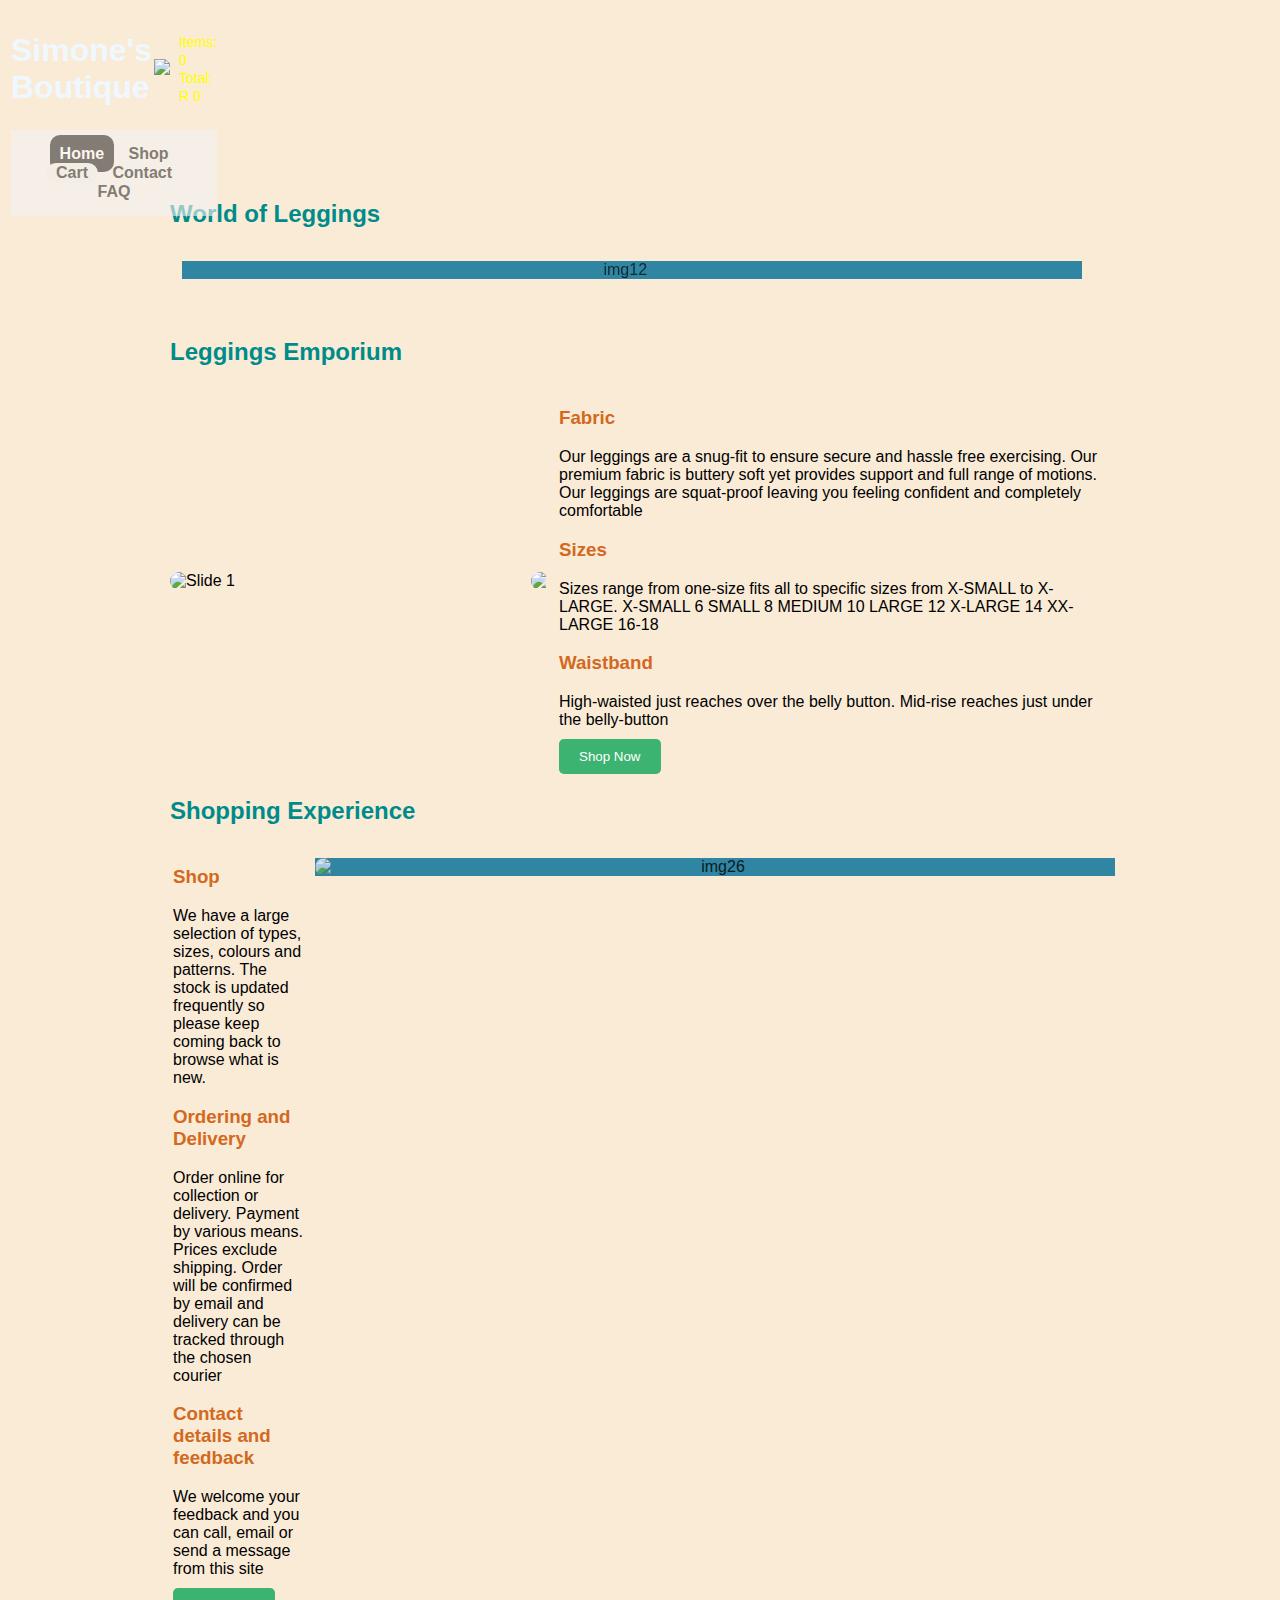
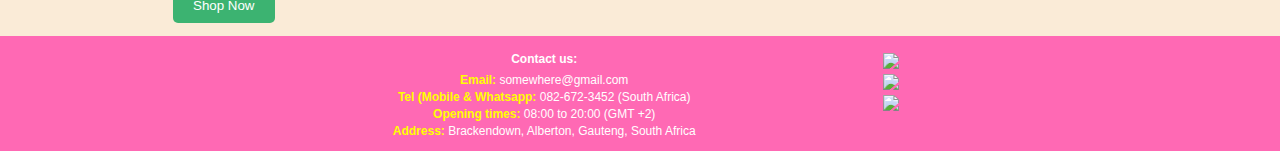
==== commit cfa3eb0f: "Add files via upload" ====
--- a/index.html
+++ b/index.html
@@ -2,10 +2,12 @@
 <html>
 <head>
     <title>Simone's Boutique</title>
-    <link rel="icon" type="image/x-icon" href="ïmages/favicon.jpg">
-    <link rel="stylesheet" href="css/style.css">
-    <link rel="stylesheet" href="css/shop.css">
+    <link rel="icon" type="image/x-icon" href="images/favicon.jpg">
+    <link rel="stylesheet" type ="text/css"  href="css/style.css">
+    <link rel="stylesheet" type="text/css" href="css/shop.css">
+    <link rel="stylesheet" type="text/css" href="css/textimage_animation.css">
     <style>
+
         .conveyor-container {
             display: flex;
             align-items: center;
@@ -15,16 +17,20 @@
             width: 40%;
             overflow: hidden;
             position: relative;
-        }
+            transition: transform 0.5s ease;
+        }
+        .conveyor-belt:hover{
+            cursor: pointer;
+        }  
 
             .conveyor-belt .images {
                 display: flex;
-                width: calc(100% * 10); /* 10 images in total for a seamless loop */
-                animation: scroll 7s linear infinite;
+                width: calc(100% * 12); /* 12 images in total for a seamless loop */
+                animation: scroll 10s linear infinite;
             }
 
                 .conveyor-belt .images img {
-                    width: 10%; /* Set each image width to 20% of the conveyor belt */
+                    width: 8%; /* Set each image width to 20% of the conveyor belt */
                     height: 30%; /* Set the height to 30% */
                     object-fit: cover;
                 }
@@ -34,9 +40,9 @@
                 transform: translateX(0);
             }
             100% {
-                transform: translateX(-50%);
-            }
-            /* Move left by 50%, which is the width of 5 images */
+                transform: translateX(-48%);
+            }
+            /* Move left by 48%, which is the width of 6 images */
         }
 
         .static-text {
@@ -49,19 +55,20 @@
     </style>
 </head>
 <body>
-    <header>
-        <table width="100%">
+    <header class="header-index">
+        <table width="100" style="border-collapse: collapse" >
             <tr>
                 <td>
                     <h1>Simone's Boutique</h1>
+<!--                    <p>(Leggings leggings leggings)</p>-->
                 </td>
                 <td class="cart-pic">
-                    <a href="cart.html"><img src="ïmages/shopping-cart-64.png"></a>
+                    <a href="cart.html"><img src="images/shopping-cart-64.png"></a>
                 </td>
                 <td class="cart-status">
                     <span class="cart-count">Items: 0</span>
                     <br />
-                    <span class="total">Total: R 0 </span>
+                    <span class="total">Total: R 0 </span>                    
                 </td>
             </tr>
             <tr>
@@ -83,18 +90,28 @@
         <table style="width: 100%">
             <tr style="vertical-align:top">
                 <td>
-                    <h3>Explore</h3>
-
-                    Explore online the world of colourful and attractive leggings at
-                    attractive prices.
-                    <br /><br />
-                    More personal and a better experience than ordering from the likes of Shein, Temu and Amazon
-                    <br><br>
-                    <a href="shop.html"><button class="shop-page">Shop Now</button></a>
-                    <br>
-                </td>
-                <td>
-                    <img alt="Leggings" src="ïmages/Leggings All.jpeg" height="350">
+                    <!--<h3>Explore</h3>-->
+                    <div class="grid">
+                        <figure class="effect-lily">
+                            <img src="images/Leggings%20All.jpeg" alt="img12"/>
+                            <figcaption>
+                                <div>
+                                    <h2>Explore the World of <span>Leggings</span></h2>
+                                    <p>Explore the online world of colourful, vividly patterned and strikingly attractive leggings at attractive prices.</p>
+                                    <p><br>
+                                    More personal and a better experience ordering locally than from Shein, Temu and Amazon
+                                    </p>
+                                </div>
+                                <a href="shop.html">View more</a>
+                            </figcaption>			
+                        </figure>
+                    </div>
+                    <div>
+<!--                        <a href="shop.html"><button class="shop-page">Shop Now</button></a>-->
+                    </div>
+                </td>
+                <td>
+<!--                <img alt="Leggings" src="images/Leggings All.jpeg" height="350">-->
                 </td>
             </tr>
         </table>
@@ -102,20 +119,22 @@
         <div class="conveyor-container">
             <div class="conveyor-belt">
                 <div class="images">
-                    <img src="ïmages/girls1.png" alt="Slide 1">
-                    <img src="ïmages/girls2.png" alt="Slide 2">
-                    <img src="ïmages/girls3.png" alt="Slide 3">
-                    <img src="ïmages/girls4.png" alt="Slide 4">
-                    <img src="ïmages/girls5.png" alt="Slide 5">
-                    <img src="ïmages/girls1.png" alt="Slide 1"> <!-- Repeat the first image to create the loop effect -->
-                    <img src="ïmages/girls2.png" alt="Slide 2">
-                    <img src="ïmages/girls3.png" alt="Slide 3">
-                    <img src="ïmages/girls4.png" alt="Slide 4">
-                    <img src="ïmages/girls5.png" alt="Slide 5">
+                    <img src="images/girls1.png" alt="Slide 1">
+                    <img src="images/girls2.png" alt="Slide 2">
+                    <img src="images/girls3.png" alt="Slide 3">
+                    <img src="images/girls4.png" alt="Slide 4">
+                    <img src="images/girls5.png" alt="Slide 5">
+                    <img src="images/girls6.jpeg" alt="Slide 6">
+                    <img src="images/girls1.png" alt="Slide 1"> <!-- Repeat the first image to create the loop effect -->
+                    <img src="images/girls2.png" alt="Slide 2">
+                    <img src="images/girls3.png" alt="Slide 3">
+                    <img src="images/girls4.png" alt="Slide 4">
+                    <img src="images/girls5.png" alt="Slide 5">
+                    <img src="images/girls6.jpeg" alt="Slide 6">
                 </div>
             </div>
             <div class="static-text">
-                <table width="500%">
+                <table width="550%">
                     <tr>
                         <td>
                             <h3>Fabric</h3>
@@ -165,37 +184,68 @@
                         <h3> Contact details and feedback</h3>
 
                         We welcome your feedback and you can call, email or send a message from this site
-
                     </div>
-                    <br>
+                    
                     <a href="shop.html"><button class="shop-page">Shop Now</button></a>
                     <br>
                 </td>
                 <td>
-                    <img alt="Leggings" src="ïmages/Leggings Various3.jpeg" height="400">
+                    <div class="grid">
+                        <figure class="effect-zoe">
+                            <img src="images/Leggings%20Various3.jpeg" width="800px" alt="img26"/>
+                            <figcaption>
+                                <h2>Creative <span>Leggings</span></h2>
+                                <p class="description">Leggings galore to suit all styles and tastes. All the colours of the rainbow. Something to match any top or ensemble</p>
+                            </figcaption>			
+                        </figure>
+				    </div>
+<!--                 <img alt="Leggings" src="images/Leggings Various3.jpeg" height="400">-->
                 </td>
             </tr>
         </table>
         <dialog class="modal" id="modal">
             <p style="margin-top:auto">
-                <img class="cart-status" src="ïmages/shopping-cart-64.png">
+                <img class="cart-status0" src="images/cart-none.png">
                 No items added to the Cart yet
             </p>
             <button class="modalbutton">Close</button>
         </dialog>
     </main>
     <footer>
-        <p>Contact us:</p>
-        <p>Email: somewhere@gmail.com</p>
-        <p>Tel (mobile & Whatsapp): 082-672-3452 (South Africa)<p>
-        <p>Opening times: 08:00 to 20:00 (GMT +2)</p>
-        <p>Address: Brackendown, Alberton, Gauteng, South Africa</p>
-        <a href="#"><img src="ïmages/facebook-3-xl.png" width="20" /></a>
-        <a href="#"><img src="ïmages/instagram-3-xl.png" width="20" /></a>
-        <a href="#"><img src="ïmages/whatsapp-xl.png" width="20" /></a>
+        <div class="grid-container">
+            <div class="footer-area1">
+                <h4>Contact us:</h4>
+                <p><span>Email:</span> somewhere@gmail.com</p>
+                <p><span>Tel (Mobile & Whatsapp:</span> 082-672-3452 (South Africa)</p>
+                <p><span>Opening times:</span> 08:00 to 20:00 (GMT +2)</p>
+                <p><span>Address:</span> Brackendown, Alberton, Gauteng, South Africa</p>
+            </div>
+            <div class="footer-area2">
+                <p></p>
+                <a href="#"><img src="images/facebook-3-xl.png" width="20" /></a>
+                <br><br>
+                <a href="#"><img src="images/instagram-3-xl.png" width="20" /></a>
+                <br><br>
+                <a href="#"><img src="images/whatsapp-xl.png" width="20" /></a>
+            </div>
+        </div>
     </footer>
     <script src="js/common.js"></script>
-
+    <script>
+        document.addEventListener('DOMContentLoaded', function() {
+            const conveyorBelt = document.querySelector('.conveyor-belt');
+            conveyorBelt.addEventListener('click', function() {
+                const scrollImg=document.querySelector('.images');
+                if (scrollImg.style.animationPlayState!='paused') {
+                    scrollImg.style.animationPlayState='paused';
+//                    conveyorBelt.style.animation = 'scroll 10s linear infinite';
+                } else {
+                    scrollImg.style.animationPlayState='running';
+                    // conveyorBelt.style.animation = 'none';
+                }
+            });
+        });
+    </script>
     <script defer>
         window.addEventListener('load', function () {
             const input2 = document.querySelector(".cart-count");
--- a/css/style.css
+++ b/css/style.css
@@ -1,5 +1,5 @@
 ﻿html {
-    background-color: white;
+    background-color: antiquewhite;
     font-family:sans-serif;
     /*font: Inter*/
     /*1.2K Roboto 401 Poppins 678 Montserrat 156 Fira Sans Sans serif*/
@@ -9,13 +9,16 @@
     font-family: Arial, sans-serif;
     margin: auto;
     padding: 0;
-    max-width: 960px;
+/*    max-width: 960px;*/
 }
 
 main {
     padding: 10px;
-    margin-top: 165px;
+    margin-top: 170px;
     background-color: antiquewhite;
+    max-width: 940px;
+    margin-left: auto;
+    margin-right: auto;
 }
     main img {
         border-radius: 10px;
@@ -24,46 +27,47 @@
 header {
     position: fixed;
     top: 0;
-    width: 940px;
-    background-color: cadetblue;
+    width:1960px;
+    /*background-color: cadetblue;*/
     color: aliceblue;
     height: 140px;
     padding: 10px;
     display: flex;
     z-index: 999;
-/*    background-image: url(images/Leggingsheader.png);
-    background-size: contain;
-    background-repeat: no-repeat;*/
-}
-
-.cart-btn {
-    border: none;
-    font-size: 16px;
-    padding-left: 10px;
-    padding-right: 10px;
-    /*height:30px;*/
-    color: #333;
-    border-radius: 10px;
-}
-    .cart-btn:hover, .cart-btn:active {
-        background-color: #333;
-        color: #fff;
-        margin-top: -10px;
-        margin-bottom: -10px;
-        padding: 10px;
-        border-radius: 10px;
-    }
+    background-image: url(../images/glitter-pattern-colorfu2.png);
+    background-repeat: no-repeat;
+    background-position: center;
+    background-size:cover;
+}
+
+.header-index, .header-cart .header-shop {
+    position:absolute;
+}
+.header-contact, .header-FAQ {
+    position:fixed;
+}
+
+h2 {
+    color: darkcyan;
+}
+
+h3 {
+    color: chocolate;
+}
+
 
 nav {
     background-color: #f2f2f2;
     padding: 15px;
     text-align: center;
+    opacity: 60%;
 }
     nav a {
         color: #333;
         text-decoration: none;
         padding: 10px;
         border-radius: 10px;
+        font-weight: bold;
     }
         nav a:hover {
             background-color: #333;
@@ -78,13 +82,26 @@
             border-radius: 10px;
         }
 
-h2 {
-    color:darkcyan;
-}
-
-h3 {
-    color:chocolate;
-}
+.cart-btn {
+    border: none;
+    font-size: 16px;
+    padding-left: 10px;
+    padding-right: 10px;
+    /*height:30px;*/
+    color: #333;
+    border-radius: 10px;
+    font-weight: bold;
+}
+
+    .cart-btn:hover, .cart-btn:active {
+        background-color: #333;
+        color: #fff;
+        margin-top: -10px;
+        margin-bottom: -10px;
+        padding: 10px;
+        border-radius: 10px;
+    }
+
 .shop-page {
     background-color: mediumseagreen;
     color: #fff;
@@ -92,43 +109,93 @@
     padding: 10px 20px;
     cursor: pointer;
     border-radius: 5px;
+    margin-top:10px;
 }
     .shop-page:hover {
         color:yellow;
     }
 
+.cart-status {
+    color: aqua;
+    text-align: left;
+    /*border: dotted;*/
+    width: 11%;
+    padding-left:8px;
+}
+
+.cart-amt {
+    font-size: 12px;
+}
+
+.cart-pic {
+    text-align: right;
+    /*border:dotted;*/
+    width: 11%;
+}
+
+    .cart-pic img {
+        width: 36px;
+    }
+
+.cart-icon {
+    font-size: 24px;
+    cursor: pointer;
+}
+
+.cart-count {
+    color: yellow;
+    font-size: 14px;
+}
+
+.total {
+    color: yellow;
+    font-size: 14px;
+}
 
 footer {
     position: relative;
     bottom: 0;
     left: 0;
-    max-width: 960px;
-    background-color: cadetblue;
+/*    max-width: 960px;*/
+    background-color: hotpink;
     color: #fff;
-    padding: 10px;
+    padding: 5px;
     text-align: center;
     font-size: 12px;
-}
-
-    footer a {
-        color: #fff;
-        text-decoration: none;
-        margin: 0 10px;
-    }
-
-.modal {
-    max-width: 200px;
-    & > * {
-    margin: 0 0 20px 0;
-}
-
+    line-height: 5px;
+    margin:auto;
+}
+
+.footer-area1 {
+    grid-area: main;
+    padding-left: 200px;
+}
+
+.footer-area1 p span {
+    font-weight:bold;
+    color: yellow;
+}
+.footer-area2 {
+    grid-area: right;
+    text-align: left;
+}
+
+.grid-container {
+    display:grid;
+    grid-template-areas: 
+        'main right';
+}
+
+grid-container > div {
+    
+}
 
 .modal::backdrop {
     background: rgb(0 0 0 / 0.4);
 }
 
-.modalbutton, .modalbtn {
-    float: right;
+.modalbutton, .modalbtn, .modalbtn2, .modalbtn3, .modalbtn4{
+    float: none;
     height: 30px;
     border: 0;
     width: 80px;
@@ -141,6 +208,16 @@
     border-radius: 4px;
     margin-bottom: 0px;
 }
+ 
+    
+.cart-status0 {
+    /*background-color:darkcyan;*/
+    float: left;
+    /*padding-top:0px;*/
+    padding:0px;
+    margin-right: 10px;
+    width: 60px;
+}
 
 .cart-status1 {
     /*background-color:darkcyan;*/
@@ -155,4 +232,12 @@
     /*padding:10px;*/
     margin-right: 10px;
     width: auto;
+}
+
+.modal {
+    max-width: 200px;
+    border-radius:10px;
+    border-width:thin;
+    & > * {
+    margin: 0 0 20px 0;
 }--- a/css/shop.css
+++ b/css/shop.css
@@ -27,11 +27,11 @@
     margin-bottom: 2px;
 }
 
-.additional-text {
+/*.additional-text {
     font-size: 12px;
     color: #888;
     margin-bottom: 0px;
-}
+}*/
 
 .size {
     font-size: 12px;
@@ -46,18 +46,6 @@
     margin-bottom: 0px;
     display: flex;
     justify-content: space-between;
-}
-
-.right {
-    float: right;
-    font-size: 14px;
-    font-weight: bold;
-}
-
-.left {
-    float: left;
-    font-size: 14px;
-    font-weight: bold;
 }
 
 .stock {
@@ -74,9 +62,22 @@
     /*background-color: ButtonFace;*/
 }
 
-input[type='number'] {
-    width: 50px;
-}
+    input[type='number'] {
+        width: 50px;
+    }
+
+.right {
+    float: right;
+    font-size: 14px;
+    font-weight: bold;
+}
+
+.left {
+    float: left;
+    font-size: 14px;
+    font-weight: bold;
+}
+
 
 .max-qty {
     margin-left: 2px;
@@ -139,7 +140,15 @@
         max-width: 100%;
         height: 300px;
         margin-bottom: 10px;
-    }
+        transition: 0.5s ease;
+    }
+
+.image-container img:hover {
+    -webkit-transform: scale(1.05);
+    -ms-transform: scale(1.05);
+    transform: scale(1.05);
+    transition: 0.5s ease;
+}
 
     .image-container p {
         margin: 5px 0;
@@ -148,41 +157,8 @@
     .image-container button {
         margin-top: 5px;
     }
+
 .intro {
-    font-size: 14px;
-}
-.cart-status {
-    color: aqua;
-    text-align: left;
-    /*border: dotted;*/
-    width: 12%;
-}
-
-.cart-amt {
-    font-size: 12px;
-}
-
-.cart-pic {
-    text-align: right;
-    /*border:dotted;*/
-    width: 11%;
-}
-    .cart-pic img {
-        width: 36px;
-    }
-
-.cart-icon {
-    font-size: 24px;
-    cursor: pointer;
-}
-
-.cart-count {
-    color:yellow;
-    font-size:14px;
-}
-
-.total {
-    color: yellow;
     font-size: 14px;
 }
 
--- a/css/textimage_animation.css
+++ b/css/textimage_animation.css
@@ -0,0 +1,252 @@
+.grid {
+	position: relative;
+	margin: 0 auto;
+	padding: 0 0 4em;
+	max-width: 1000px;
+	list-style: none;
+	text-align: center;
+}
+
+/* Common style */
+.grid figure {
+	position: relative;
+	float: left;
+	overflow: hidden;
+	margin: 10px 1%;
+	min-width: 320px;
+	max-width: 900px;
+	max-height: 360px;
+	width: 100%;
+	background: #3085a3;
+	text-align: center;
+	cursor: pointer;
+}
+
+.grid figure img {
+	position: relative;
+	display: block;
+	min-height: 100%;
+	max-width: 100%;
+	opacity: 0.8;
+}
+
+.grid figure figcaption {
+	padding: 2em;
+	color: yellow;
+	font-weight: bold;
+	font-size: 1.25em;
+	-webkit-backface-visibility: hidden;
+	backface-visibility: hidden;
+}
+
+.grid figure figcaption::before,
+.grid figure figcaption::after {
+	pointer-events: none;
+}
+
+.grid figure figcaption,
+.grid figure figcaption > a {
+	position: absolute;
+	top: 0;
+	left: 0;
+	width: 100%;
+	height: 100%;
+}
+
+/* Anchor will cover the whole item by default */
+/* For some effects it will show as a button */
+.grid figure figcaption > a {
+	z-index: 1000;
+	text-indent: 200%;
+	white-space: nowrap;
+	font-size: 0;
+	opacity: 0;
+}
+
+.grid figure h2 {
+	word-spacing: -0.15em;
+	font-weight: 300;
+    color:yellow;
+}
+
+.grid figure h2 span {
+	font-weight: 800;
+}
+
+.grid figure h2,
+.grid figure p {
+	margin: 0;
+}
+
+.grid figure p {
+	letter-spacing: 1px;
+	font-size: 68.5%;
+}
+
+/* Individual effects */
+
+/*---------------*/
+/***** Lily *****/
+/*---------------*/
+
+figure.effect-lily img {
+	max-width: none;
+	width: -webkit-calc(100% + 50px);
+	width: calc(100% + 50px);
+	opacity: 0.7;
+	-webkit-transition: opacity 0.35s, -webkit-transform 0.35s;
+	transition: opacity 0.35s, transform 0.35s;
+	-webkit-transform: translate3d(-40px,0, 0);
+	transform: translate3d(-40px,0,0);
+}
+
+figure.effect-lily figcaption {
+	text-align: left;
+}
+
+figure.effect-lily figcaption > div {
+	position: absolute;
+	bottom: 0;
+	left: 0;
+	padding: 2em;
+	width: 80%;
+	height: 60%;
+}
+
+figure.effect-lily h2,
+figure.effect-lily p {
+	-webkit-transform: translate3d(0,80px,0);
+	transform: translate3d(0,80px,0);
+}
+
+figure.effect-lily h2 {
+	-webkit-transition: -webkit-transform 0.35s;
+	transition: transform 0.35s;
+}
+
+figure.effect-lily p {
+	/* color: rgba(255,255,255,0.8); */
+	color: white;
+/*	background-color:white;*/
+	opacity: 0;
+    font-size:20px;
+	padding-left:5px;
+	-webkit-transition: opacity 0.2s, -webkit-transform 0.35s;
+	transition: opacity 0.2s, transform 0.35s;
+}
+
+figure.effect-lily:hover img,
+figure.effect-lily:hover p {
+	opacity: 1;
+}
+
+figure.effect-lily:hover img,
+figure.effect-lily:hover h2,
+figure.effect-lily:hover p {
+	-webkit-transform: translate3d(0,0,0);
+	transform: translate3d(0,0,0);
+}
+
+figure.effect-lily:hover p {
+	-webkit-transition-delay: 0.05s;
+	transition-delay: 0.05s;
+	-webkit-transition-duration: 0.35s;
+	transition-duration: 0.35s;
+}
+/*---------------*/
+/***** Zoe *****/
+/*---------------*/
+
+figure.effect-zoe figcaption {
+	top: auto;
+	bottom: 0;
+	padding: 1em;
+	height: 2.25em;
+	background: #fff;
+	color: #3c4a50;
+	transition: transform 0.35s;
+	transform: translate3d(0,100%,0);
+}
+
+figure.effect-zoe h2 {
+	float: left;
+    color: black;
+}
+
+figure.effect-zoe p.icon-links a {
+	float: right;
+	color: #3c4a50;
+	font-size: 1.4em;
+}
+
+figure.effect-zoe:hover p.icon-links a:hover,
+figure.effect-zoe:hover p.icon-links a:focus {
+	color: #252d31;
+}
+
+figure.effect-zoe p.description {
+	position: absolute;
+	bottom: 4em;
+	padding: 2em;
+    width:65%;
+	color: yellow;
+	text-transform: none;
+	font-size: 90%;
+	opacity: 0;
+	-webkit-transition: opacity 0.35s;
+	transition: opacity 0.35s;
+	-webkit-backface-visibility: hidden; /* Fix for Chrome 37.0.2062.120 (Mac) */
+}
+
+figure.effect-zoe h2,
+figure.effect-zoe p.icon-links a {
+	-webkit-transition: -webkit-transform 0.35s;
+	transition: transform 0.35s;
+	-webkit-transform: translate3d(0,200%,0);
+	transform: translate3d(0,200%,0);
+}
+
+figure.effect-zoe p.icon-links a span::before {
+	display: inline-block;
+	padding: 8px 10px;
+	font-family: 'feathericons';
+	speak: none;
+
+}
+
+
+figure.effect-zoe h2 {
+	display: inline-block;
+}
+
+figure.effect-zoe:hover p.description {
+	opacity: 1;
+}
+
+figure.effect-zoe:hover figcaption,
+figure.effect-zoe:hover h2,
+figure.effect-zoe:hover p.icon-links a {
+	-webkit-transform: translate3d(0,0,0);
+	transform: translate3d(0,0,0);
+}
+
+figure.effect-zoe:hover h2 {
+	-webkit-transition-delay: 0.05s;
+	transition-delay: 0.05s;
+}
+
+figure.effect-zoe:hover p.icon-links a:nth-child(3) {
+	-webkit-transition-delay: 0.1s;
+	transition-delay: 0.1s;
+}
+
+figure.effect-zoe:hover p.icon-links a:nth-child(2) {
+	-webkit-transition-delay: 0.15s;
+	transition-delay: 0.15s;
+}
+
+figure.effect-zoe:hover p.icon-links a:first-child {
+	-webkit-transition-delay: 0.2s;
+	transition-delay: 0.2s;
+}
+
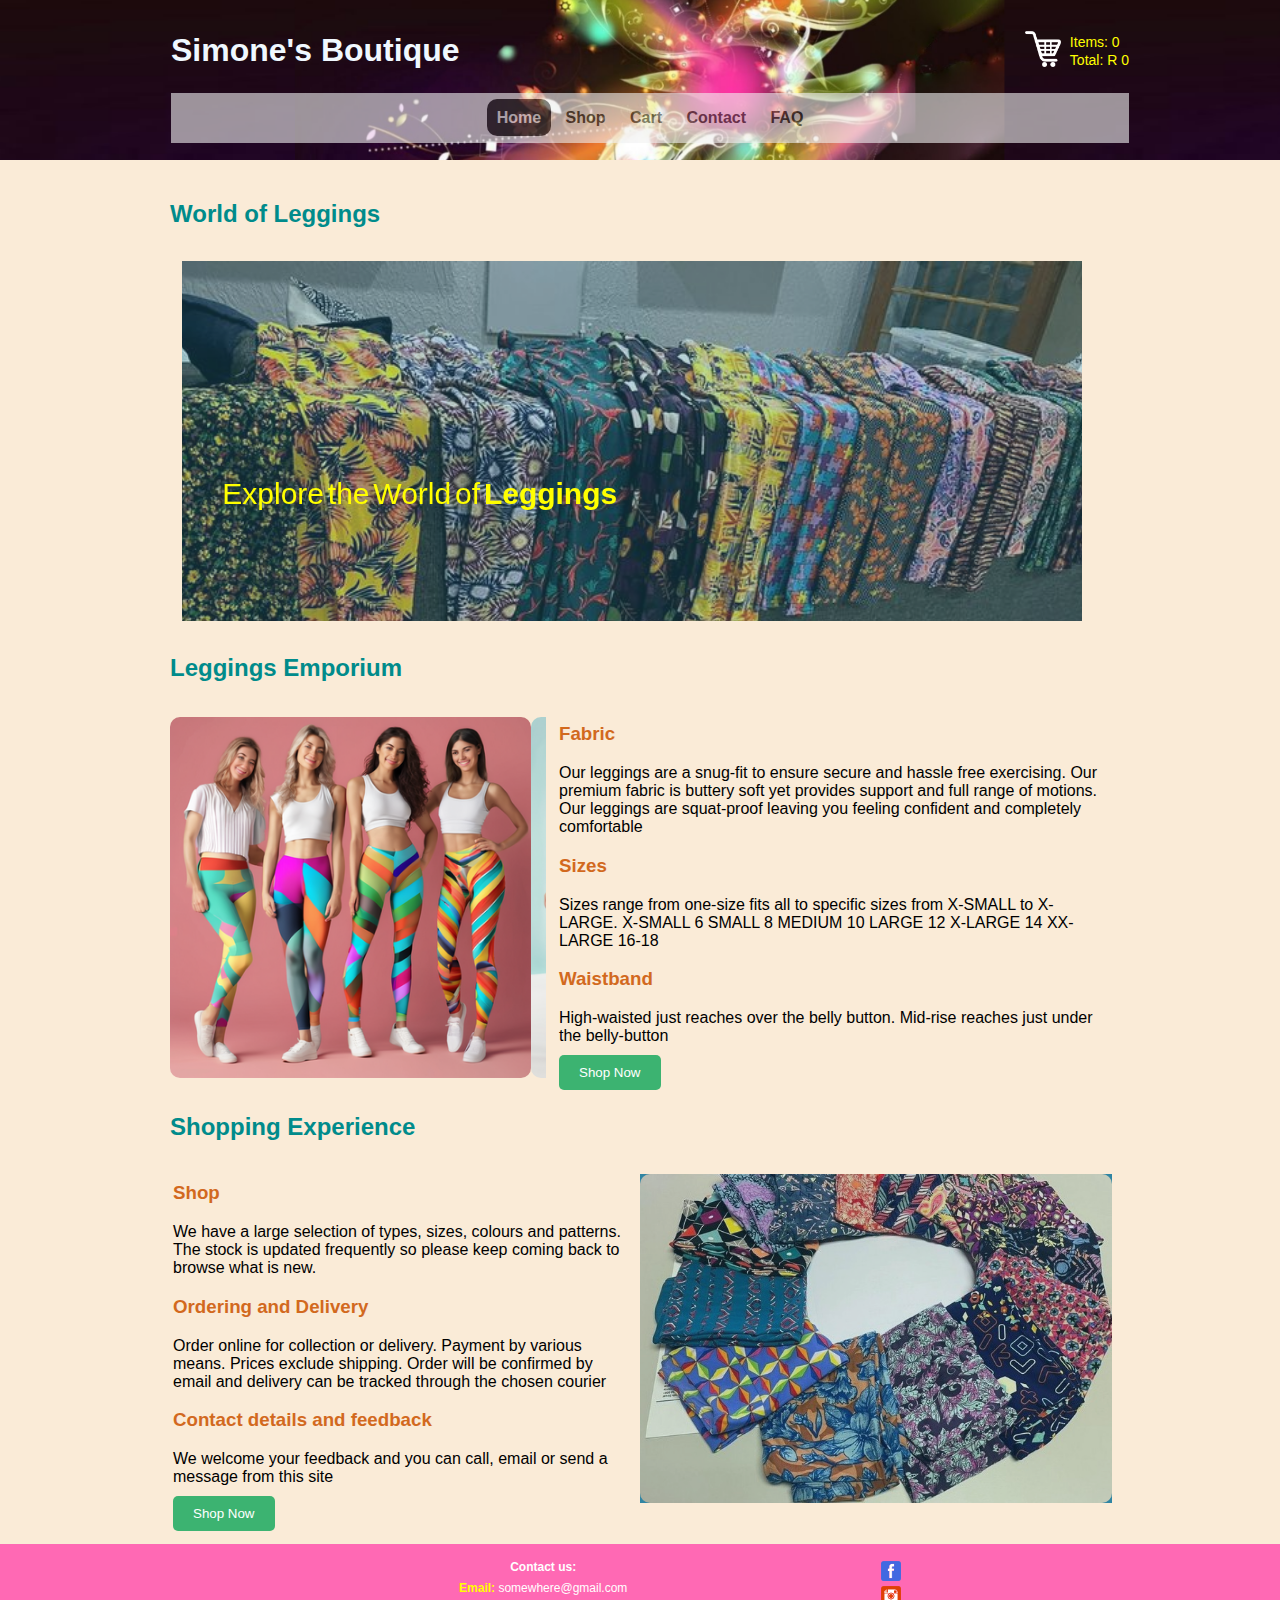
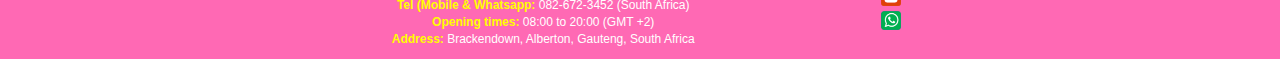
==== commit b58bd28a: "Add files via upload" ====
--- a/index.html
+++ b/index.html
@@ -56,11 +56,10 @@
 </head>
 <body>
     <header class="header-index">
-        <table width="100" style="border-collapse: collapse" >
+        <table class="title">
             <tr>
-                <td>
+                <td width="100%">
                     <h1>Simone's Boutique</h1>
-<!--                    <p>(Leggings leggings leggings)</p>-->
                 </td>
                 <td class="cart-pic">
                     <a href="cart.html"><img src="images/shopping-cart-64.png"></a>
@@ -77,8 +76,7 @@
                         <a class="active" href="index.html">Home</a>
                         <a href="shop.html">Shop</a>
                         <button type="button" class="cart-btn" onclick="gotoCart()">Cart</button>
-                        <!--<a href="cart.html" class="cart-status">Cart</a>-->
-                        <a href="contact.html">Contact</a>
+                        <a href="contact.php">Contact</a>
                         <a href="FAQ.html">FAQ</a>
                     </nav>
                 </td>
--- a/css/style.css
+++ b/css/style.css
@@ -27,12 +27,12 @@
 header {
     position: fixed;
     top: 0;
-    width:1960px;
+    width:100%;
     /*background-color: cadetblue;*/
     color: aliceblue;
     height: 140px;
     padding: 10px;
-    display: flex;
+/*    display: flex;*/
     z-index: 999;
     background-image: url(../images/glitter-pattern-colorfu2.png);
     background-repeat: no-repeat;
@@ -43,8 +43,16 @@
 .header-index, .header-cart .header-shop {
     position:absolute;
 }
+
 .header-contact, .header-FAQ {
     position:fixed;
+}
+
+.title {
+    margin-left:auto;
+    margin-right: auto;
+    max-width:960px;
+    border-collapse: collapse;    
 }
 
 h2 {
@@ -115,23 +123,25 @@
         color:yellow;
     }
 
+.cart-pic {
+    text-align: right;
+    /*border:dotted;*/
+    width: 11%;
+}
+
 .cart-status {
     color: aqua;
     text-align: left;
     /*border: dotted;*/
-    width: 11%;
+    width: 15%;
     padding-left:8px;
+    white-space: nowrap;
 }
 
 .cart-amt {
     font-size: 12px;
 }
 
-.cart-pic {
-    text-align: right;
-    /*border:dotted;*/
-    width: 11%;
-}
 
     .cart-pic img {
         width: 36px;
